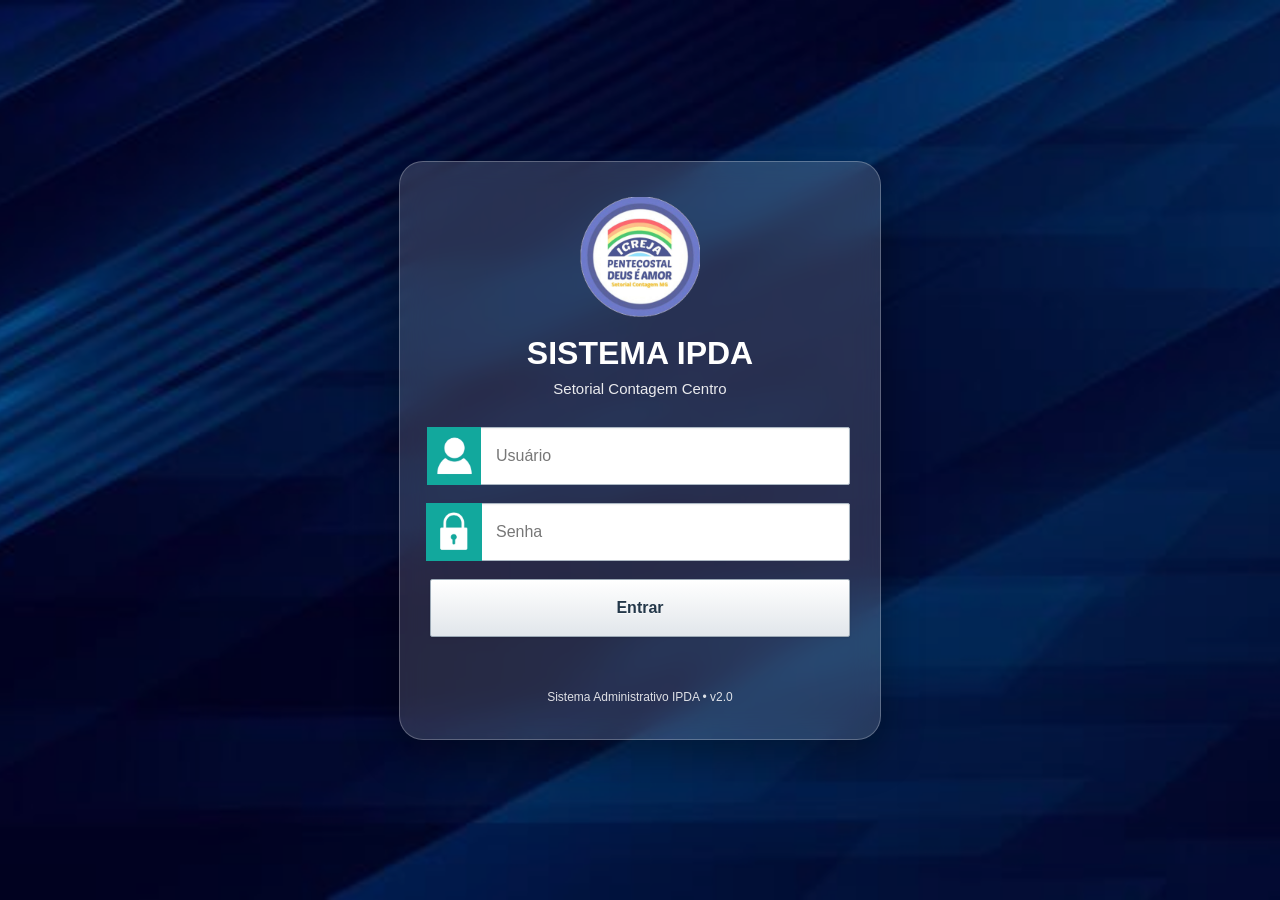
==== index.html @ 4da446d7 "Add files via upload" ====
<!DOCTYPE html>
<html lang="pt-br">
<head>
<meta charset="UTF-8">
<meta name="robots" content="noindex, nofollow, noarchive, nosnippet">
<title>Setorial Contagem Centro - Sistema IPDA</title>
<meta name="description"
content="Sistema administrativo da IPDA Setorial Contagem Centro para gerenciamento de membros, igrejas, eventos e departamentos.">

<link rel="icon" type="image/png" href="favicon.png">
</head>

<style>

/* DARK MODE */

body.dark{
    background:#121212;
    color:#f1f1f1;
}

body.dark .topo,
body.dark .formulario,
body.dark table,
body.dark .painel-aniversariantes,
body.dark .login-container{
    background:#1e1e1e;
    color:#f1f1f1;
    box-shadow:0 2px 10px rgba(0,0,0,0.4);
}

body.dark input,
body.dark select{
    background:#2a2a2a;
    color:#fff;
    border:1px solid #444;
}

body.dark td{
    border-color:#333;
}

body.dark label{
    color:#ccc;
}

body.dark .topo h2,
body.dark .nome-clicavel,
body.dark #saudacao{
    color:#90caf9;
}

body.dark .menu{
    background:#0b1f36;
}

body.dark #alerta-aniversario{
    background:#1e1e1e;
    color:white;
}

body.dark .menu a:hover{
    background:#16385f;
}

body.dark th{
    background:#1565c0;
}

body.dark #ajuda-box{
    background:#1e1e1e;
    color:white;
}

body.dark .painel-aniversariantes{
    background:#1e1e1e;
}

body.dark #loading{
    background:rgba(0,0,0,0.8);
}

.painel-aniversariantes{
    background:white;
    padding:20px;
    border-radius:10px;
    margin:20px;
}

@keyframes girar{
from{transform:rotate(0deg);}
to{transform:rotate(360deg);}
}

.spinner-bars{
    position:relative;
    width:70px;
    height:70px;
}

.spinner-bars span{
    position:absolute;
    width:5px;
    height:20px;
    background:#0d47a1;
    border-radius:10px;
    top:25px;
    left:32px;
    transform-origin:center -22px;
    animation:fadeBars 1.2s linear infinite;
}

/* 12 barras */
.spinner-bars span:nth-child(1){transform:rotate(0deg);animation-delay:0s;}
.spinner-bars span:nth-child(2){transform:rotate(30deg);animation-delay:0.1s;}
.spinner-bars span:nth-child(3){transform:rotate(60deg);animation-delay:0.2s;}
.spinner-bars span:nth-child(4){transform:rotate(90deg);animation-delay:0.3s;}
.spinner-bars span:nth-child(5){transform:rotate(120deg);animation-delay:0.4s;}
.spinner-bars span:nth-child(6){transform:rotate(150deg);animation-delay:0.5s;}
.spinner-bars span:nth-child(7){transform:rotate(180deg);animation-delay:0.6s;}
.spinner-bars span:nth-child(8){transform:rotate(210deg);animation-delay:0.7s;}
.spinner-bars span:nth-child(9){transform:rotate(240deg);animation-delay:0.8s;}
.spinner-bars span:nth-child(10){transform:rotate(270deg);animation-delay:0.9s;}
.spinner-bars span:nth-child(11){transform:rotate(300deg);animation-delay:1s;}
.spinner-bars span:nth-child(12){transform:rotate(330deg);animation-delay:1.1s;}

@keyframes fadeBars{
    0%{opacity:1;}
    100%{opacity:0.12;}
}

/* RESET E BODY */
body{
    margin:0;
    font-family:'Segoe UI', Arial, sans-serif;
    background:#f4f7fb;
    color:#334155;
}

/* LOGIN PERSONALIZADO */

#login{
    display:flex;
    justify-content:center;
    align-items:center;
    min-height:100vh;
    background:url('fundo-login.jpg') center center/cover no-repeat;
    position:relative;
    overflow:hidden;
}

#login::before{
    content:"";
    position:absolute;
    inset:0;
    background:rgba(0,0,0,.35);
}

.login-container{
    position:relative;
    z-index:2;

    width:90%;
    max-width:420px;

    padding:35px 30px;

    background:rgba(255,255,255,.15);

    backdrop-filter:blur(14px);
    -webkit-backdrop-filter:blur(14px);

    border:1px solid rgba(255,255,255,.25);

    border-radius:24px;

    box-shadow:
    0 15px 40px rgba(0,0,0,.35);

    text-align:center;
}

.logo-login{
    width:120px;
    height:120px;
    object-fit:contain;
    margin-bottom:15px;
}

.login-container h2{
    margin:0;
    color:white;
    font-size:32px;
    font-weight:700;
}

.login-subtitulo{
    margin-top:8px;
    margin-bottom:30px;
    color:rgba(255,255,255,.9);
    font-size:15px;
}

.input-login{
    position:relative;
    margin-bottom:18px;
}

.input-login img{
    position:absolute;
    left:-5px;
    top:50%;
    transform:translateY(-50%);

    width:58px;
    height:58px;

    object-fit:contain;
    z-index:2;
}

.input-login input{
    width:100%;
    height:58px;

    padding-left:65px;
    padding-right:15px;

    border:none;
    border-radius:12px;

    background:white;

    font-size:16px;
    color:#333;

    box-sizing:border-box;

    transition:.3s;
}

.input-login input:focus{
    outline:none;

    box-shadow:
    0 0 0 3px rgba(13,71,161,.2);
}

.input-login input::placeholder{
    color:#777;
}

.login-container button{
    width:100%;
    height:58px;

    border:none;
    border-radius:12px;

    background:#0d47a1;
    color:white;

    font-size:16px;
    font-weight:bold;

    cursor:pointer;

    transition:.3s;
}

.login-container button:hover{
    background:#1565c0;
}

.login-container button:active{
    transform:scale(.98);
}

#erro{
    margin-top:15px;
    color:#ffb3b3;
    font-weight:bold;
    min-height:20px;
}

.login-versao{
    margin-top:18px;
    color:rgba(255,255,255,.85);
    font-size:12px;
}

/* RESPONSIVO */

@media(max-width:480px){

    .login-container{
        width:88%;
        padding:30px 22px;
    }

    .logo-login{
        width:110px;
        height:110px;
    }

    .login-container h2{
        font-size:28px;
    }

    .input-login img{
        width:50px;
        height:50px;
    }
}

/* MENU LATERAL */
#sistema{ display:none; }
.menu{
    width:230px;
    height:100vh;
    background:linear-gradient(180deg,#1e5f9f,#2f78b7);
    color:white;
    position:fixed;
    overflow-y:auto;
    z-index:1000;
    box-shadow:4px 0 15px rgba(0,0,0,.15);
}
.icone-menu{
    width:40px;
    height:40px;
    object-fit:contain;
    flex-shrink:0;
}
.menu h2{
    text-align:center;
    padding:25px 20px;
    font-size:18px;
    border-bottom:1px solid rgba(255,255,255,.2);
    letter-spacing:1px;
}
.menu a{
    display:flex;
    align-items:center;
    gap:12px;
    padding:14px 18px;
    color:white;
    text-decoration:none;
    cursor:pointer;
    transition:.25s;
    margin:5px 8px;
    border-radius:10px;
}
.menu a:hover{
    background:rgba(255,255,255,.15);
    padding-left:25px;
}
.btn-sair-menu { background: #c62828 !important; margin-top: 20px; font-weight: bold; border-top: 1px solid #ff5252; text-align: center; }

/* TOPO */
.topo{
    margin-left:230px;
    margin-top:8px;
    margin-right:8px;
    background:white;
    padding:8px 12px;
    display:flex;
    align-items:center;
    gap:15px;
    border-radius:15px;
    box-shadow:0 4px 15px rgba(0,0,0,.08);
}
.topo img.logo-igreja { height: 46px; width: auto; }
.topo h2 { font-size: 16px; color: #0d47a1; }

/* CONTEÚDO */
.conteudo{
    margin-left:230px;
    padding:20px;
}
.formulario{
    background:white;
    padding:25px;
    border-radius:15px;
    box-shadow:0 4px 15px rgba(0,0,0,.08);
    display:none;
    margin-bottom:20px;
}
.grid-form { display: grid; grid-template-columns: 1fr 1fr; gap: 10px; }
.campo-grupo { display: flex; flex-direction: column; }
input, select{
    padding:11px;
    border:1px solid #d7dce5;
    border-radius:8px;
    width:100%;
    box-sizing:border-box;
    transition:.2s;
}
input:focus,
select:focus{
    outline:none;
    border-color:#1565c0;
    box-shadow:0 0 0 3px rgba(21,101,192,.15);
}
label { font-size: 11px; font-weight: bold; color: #555; margin-bottom: 2px; margin-top: 5px; text-transform: uppercase; }

/* STATUS */
.status-ativo { background: #d4edda; color: #155724; padding: 5px 10px; border-radius: 15px; font-weight: bold; font-size: 12px; border: 1px solid #c3e6cb; }
.status-desativo { background: #f8d7da; color: #721c24; padding: 5px 10px; border-radius: 15px; font-weight: bold; font-size: 12px; border: 1px solid #f5c6cb; }

/* TABELAS */
table{
    width:100%;
    background:white;
    border-collapse:collapse;
    margin-top:10px;
    border-radius:15px;
    overflow:hidden;
    box-shadow:0 4px 15px rgba(0,0,0,.08);
}
th{ background: #2d6f9f; color: white; padding: 12px; }
td{ border:1px solid #e7edf4; padding:10px; text-align:center; }
tbody tr:hover{
    background:#f5f9ff;
}

#tabela-membros tr{
    transition:transform .18s ease, box-shadow .18s ease, background .18s ease;
}
#tabela-membros tr:nth-child(odd){
    background:#ffffff;
    box-shadow:0 3px 12px rgba(30,70,105,.16);
}
#tabela-membros tr:nth-child(even){
    background:#fbfdff;
    box-shadow:0 3px 12px rgba(30,70,105,.07);
}
#tabela-membros tr:hover{
    transform:translateY(-1px);
    box-shadow:0 5px 16px rgba(30,70,105,.18);
}
#tabela-membros td:first-child{
    border-radius:10px 0 0 10px;
}
#tabela-membros td:last-child{
    border-radius:0 10px 10px 0;
}
#tabela-membros td{
    border-top:1px solid #e8eef5;
    border-bottom:1px solid #e8eef5;
}

.nome-clicavel { color: #0d47a1; font-weight: bold; cursor: pointer; }
.foto-tabela{ width:45px; height:45px; object-fit:cover; border-radius:50%; background: #eee; }
.btn-add{
    background:#1565c0;
    color:white;
    border:none;
    padding:10px 18px;
    cursor:pointer;
    border-radius:10px;
    margin-bottom:15px;
    transition:.2s;
}
.btn-salvar{
    background:#2e7d32;
    color:white;
    border:none;
    padding:12px 20px;
    cursor:pointer;
    border-radius:10px;
    font-weight:bold;
    width:100%;
    margin-top:10px;
    transition:.2s;
}
.btn-excluir{
    background:#f1f5f9;
    color:#334155;
    border:1px solid #cbd5e1;
    padding:8px 13px;
    border-radius:8px;
    cursor:pointer;
    font-size:11px;
    font-weight:700;
    transition:.2s;
}
.btn-excluir:hover{
    background:#fff1f2;
    border-color:#f3a3ad;
    color:#b4232c;
}
#m-foto{
    padding:7px;
    background:#f8fafc;
    border:1px solid #cbd5e1;
    border-radius:8px;
    color:#475569;
    cursor:pointer;
}
#m-foto::file-selector-button{
    background:#f1f5f9;
    color:#334155;
    border:1px solid #cbd5e1;
    border-radius:7px;
    padding:7px 12px;
    margin-right:10px;
    cursor:pointer;
    font-weight:600;
}
#m-foto::file-selector-button:hover{
    background:#e2e8f0;
}
.btn-add:hover,
.btn-salvar:hover,
.btn-excluir:hover{
    transform:translateY(-2px);
}

/* INÍCIO / PAINEL */
#inicio-tela{
    display:none;
}
.inicio-cabecalho{
    display:flex;
    align-items:flex-end;
    justify-content:space-between;
    gap:15px;
    margin-bottom:18px;
}
.inicio-cabecalho h1{
    margin:0;
    color:#245f91;
    font-size:27px;
}
.inicio-cabecalho p{
    margin:5px 0 0;
    color:#64748b;
}
.dashboard-grid{
    display:grid;
    grid-template-columns:repeat(4,minmax(0,1fr));
    gap:14px;
    margin-bottom:18px;
}
.dashboard-card{
    background:#fff;
    border:1px solid #e6edf4;
    border-radius:14px;
    padding:18px;
    box-shadow:0 4px 14px rgba(30,70,105,.07);
}
.dashboard-card .rotulo{
    color:#64748b;
    font-size:12px;
    font-weight:700;
    text-transform:uppercase;
}
.dashboard-card .numero{
    display:block;
    margin-top:5px;
    font-size:28px;
    font-weight:800;
    color:#245f91;
}
.dashboard-card .detalhe{
    color:#94a3b8;
    font-size:12px;
}
.dashboard-duplo{
    display:grid;
    grid-template-columns:1.4fr .9fr;
    gap:18px;
}
.dashboard-box{
    background:#fff;
    border:1px solid #e6edf4;
    border-radius:14px;
    padding:20px;
    box-shadow:0 4px 14px rgba(30,70,105,.07);
}
.dashboard-box h3{
    margin:0 0 14px;
    color:#245f91;
}
.faixa-etaria{
    margin-bottom:12px;
}
.faixa-etaria-topo{
    display:flex;
    justify-content:space-between;
    font-size:13px;
    font-weight:700;
    margin-bottom:5px;
}
.barra{
    height:9px;
    background:#e8eef5;
    border-radius:20px;
    overflow:hidden;
}
.barra span{
    display:block;
    height:100%;
    background:#5f95bd;
    border-radius:20px;
}
.inicio-aniversario{
    margin-top:12px;
    padding:13px;
    border-radius:11px;
    background:#f4f8fc;
    border-left:4px solid #5f95bd;
}
.inicio-aniversario strong{
    color:#245f91;
}
#alerta-aniversario{
    top:88px !important;
    right:24px !important;
    width:320px;
    max-width:calc(100vw - 48px);
    border-left-color:#5f95bd !important;
    box-shadow:0 10px 30px rgba(30,70,105,.20) !important;
}
@media(max-width:1000px){
    .dashboard-grid{grid-template-columns:repeat(2,minmax(0,1fr));}
    .dashboard-duplo{grid-template-columns:1fr;}
}
@media(max-width:650px){
    .dashboard-grid{grid-template-columns:1fr;}
}


/* Caixa clássica de texto somente para o contador de membros do cabeçalho */
.contador-membros-header{
    display:inline-block;
    min-width:34px;
    margin-left:4px;
    padding:2px 7px;
    box-sizing:border-box;
    text-align:center;
    vertical-align:middle;
    font:12px Tahoma, "Segoe UI", Arial, sans-serif;
    font-weight:normal;
    color:#222;
    background:#fff;
    border:2px inset #b8b8b8;
    border-radius:0;
    box-shadow:inset 1px 1px 2px rgba(0,0,0,.08);
}
body.dark .contador-membros-header{
    color:#f2f2f2;
    background:#252525;
    border-color:#777;
}

/* Aparência clássica inspirada nas janelas do Windows 7 */
button, .btn-add, .btn-salvar, .btn-excluir, select, input, textarea {
    font-family:"Segoe UI", Tahoma, Arial, sans-serif;
}
button, .btn-add, .btn-salvar, .btn-excluir {
    border:1px solid #9aa8b5 !important;
    border-radius:3px !important;
    background:linear-gradient(#ffffff 0%,#f1f3f5 48%,#e1e6eb 100%) !important;
    color:#24384a !important;
    box-shadow:inset 0 1px 0 rgba(255,255,255,.9), 0 1px 2px rgba(0,0,0,.12);
    text-shadow:0 1px rgba(255,255,255,.7);
    transition:background .15s,border-color .15s,box-shadow .15s;
    transform:none !important;
}
button:hover, .btn-add:hover, .btn-salvar:hover, .btn-excluir:hover {
    background:linear-gradient(#fff,#dceaf7) !important;
    border-color:#5b9dd9 !important;
    box-shadow:inset 0 1px 0 #fff,0 0 3px rgba(70,140,205,.35);
}
button:active, .btn-add:active, .btn-salvar:active, .btn-excluir:active {
    background:linear-gradient(#d6e6f5,#f4f8fc) !important;
    box-shadow:inset 0 1px 2px rgba(0,0,0,.18);
}
input, select, textarea {
    border:1px solid #aab6c2 !important;
    border-radius:2px !important;
    box-shadow:inset 0 1px 2px rgba(0,0,0,.06);
}
input:focus, select:focus, textarea:focus {
    border-color:#3988c8 !important;
    outline:1px solid rgba(57,136,200,.2);
    box-shadow:0 0 3px rgba(57,136,200,.35);
}
.formulario, .dashboard-card, .dashboard-box, .painel-aniversariantes, .topo {
    border:1px solid #c7d0d9;
    border-radius:4px !important;
}
table { border-radius:3px !important; border:1px solid #c5cdd5; }
th { background:linear-gradient(#4388b9,#2d6f9f) !important; }
#tabela-membros tr:nth-child(odd) { background:#e5e8eb !important; box-shadow:none !important; }
#tabela-membros tr:nth-child(even) { background:#f7f8f9 !important; box-shadow:none !important; }
#tabela-membros tr:hover { background:#d7e7f5 !important; box-shadow:none !important; transform:none !important; }
#tabela-membros td { border-color:#cbd2d9 !important; }
body.dark button, body.dark .btn-add, body.dark .btn-salvar, body.dark .btn-excluir {
    background:linear-gradient(#424b54,#303840) !important;
    color:#f1f1f1 !important; border-color:#66717c !important; text-shadow:none;
}
body.dark #tabela-membros tr:nth-child(odd) { background:#30363c !important; }
body.dark #tabela-membros tr:nth-child(even) { background:#242a30 !important; }
@media(max-width:700px){
    #membros-tela > div:first-child { flex-wrap:wrap; }
    #busca-membro { max-width:100%; }
    table { display:block; overflow-x:auto; white-space:nowrap; }
}


/* Formulários: ações divididas igualmente e visual clássico */
.acoes-formulario{display:flex;gap:8px;width:100%;margin-top:10px}
.acoes-formulario .btn-salvar,.acoes-formulario .btn-cancelar-form{width:50%;flex:1;margin-top:0;min-height:42px;border-radius:4px}
.btn-cancelar-form{background:linear-gradient(#fafafa,#e5e8eb);color:#29323b;border:1px solid #aeb8c2;padding:10px 18px;font-weight:600;cursor:pointer;box-shadow:inset 0 1px #fff}
.btn-cancelar-form:hover{background:linear-gradient(#f0f4f7,#dce2e8)}
.whatsapp-aniversariante{color:#167345;font-weight:600;text-decoration:none;white-space:nowrap}
.whatsapp-aniversariante:hover{text-decoration:underline;color:#0c5732}
.ajuda-modal{display:none;position:fixed;top:50%;left:50%;transform:translate(-50%,-50%);width:min(92vw,650px);max-height:86vh;overflow:auto;background:#f7f9fb;color:#263544;border:1px solid #aab8c5;border-radius:8px;box-shadow:0 18px 55px rgba(0,0,0,.35);z-index:3000;padding:0}
.ajuda-cabecalho{display:flex;align-items:center;gap:13px;padding:18px 20px;background:linear-gradient(#4388b9,#2d6f9f);color:white;position:sticky;top:0}
.ajuda-icone{width:42px;height:42px;flex:0 0 42px;border-radius:50%;display:grid;place-items:center;font-size:26px;font-weight:bold;background:rgba(255,255,255,.18);border:1px solid rgba(255,255,255,.65)}
.ajuda-cabecalho h3{margin:0;font-size:20px;color:white}.ajuda-cabecalho p{margin:4px 0 0;font-size:12px;color:#edf6fc}
.ajuda-fechar-topo{margin-left:auto;background:transparent;border:1px solid rgba(255,255,255,.5);color:white;font-size:24px;line-height:1;width:32px;height:32px;border-radius:4px;cursor:pointer}
.ajuda-conteudo{padding:16px 20px;display:grid;grid-template-columns:1fr 1fr;gap:12px}
.ajuda-item{background:white;border:1px solid #d4dde5;border-radius:5px;padding:12px}
.ajuda-item h4{margin:0 0 7px;color:#245f91;font-size:14px}.ajuda-item p{margin:0;font-size:13px;line-height:1.5}
.ajuda-dica{grid-column:1/-1;background:#eaf2f8;border-left:4px solid #4388b9;padding:11px 13px;font-size:13px;line-height:1.5}
.ajuda-rodape{display:flex;align-items:center;justify-content:space-between;gap:12px;padding:12px 20px;border-top:1px solid #d4dde5;background:#eef2f5;font-size:11px;color:#5d6a76}
.ajuda-rodape button{background:linear-gradient(#4388b9,#2d6f9f);border:1px solid #245f91;border-radius:4px;color:white;padding:8px 18px;cursor:pointer}
body.dark .ajuda-modal{background:#222b33;color:#edf2f6;border-color:#526170}body.dark .ajuda-item{background:#2d3740;border-color:#526170}body.dark .ajuda-item h4{color:#9dcdf0}body.dark .ajuda-dica,body.dark .ajuda-rodape{background:#26323c;border-color:#526170;color:#d7e1e9}
@media(max-width:600px){.ajuda-conteudo{grid-template-columns:1fr;padding:12px}.ajuda-dica{grid-column:auto}.ajuda-rodape{align-items:flex-start;flex-direction:column}.acoes-formulario{gap:6px}}

/* Acessibilidade: aparência clássica do Windows */
:root{--acento:#0d47a1;--acento-claro:#dbeafe;--fonte-base:14px}
body{font-family:Tahoma,"Segoe UI",Arial,sans-serif;font-size:var(--fonte-base);background:var(--fundo-pagina,#f0f0f0);color:#202020}
button,input,select,textarea{font-family:inherit;font-size:inherit}button,input,select,textarea,.topo,.formulario,table,.painel-aniversariantes{border-radius:2px!important}
body.paleta-azul{--acento:#0d47a1;--acento-claro:#dbeafe;--fundo-pagina:#edf4fb}body.paleta-cinza{--acento:#4b5563;--acento-claro:#e5e7eb;--fundo-pagina:#f0f1f2}body.paleta-verde{--acento:#176b3a;--acento-claro:#d8f0df;--fundo-pagina:#eff7f0}body.paleta-vinho{--acento:#7f1d3f;--acento-claro:#f5dce5;--fundo-pagina:#fbf0f3}
body:not(.dark) th{background:var(--acento)}body:not(.dark) .menu{background:linear-gradient(180deg,var(--acento),color-mix(in srgb,var(--acento) 78%,white))}
body.dark{background:#202020;color:#eee;--fundo-pagina:#202020}body.dark .menu{background:linear-gradient(180deg,#171717,#303030)}body.dark .topo,body.dark .formulario,body.dark table,body.dark .painel-aniversariantes{background:#303030;color:#eee;border:1px solid #555}body.dark input,body.dark select,body.dark textarea{background:#252525;color:#fff;border-color:#666}body.dark th{background:#444}body.dark td{color:#eee}body.dark .topo h2,body.dark #saudacao{color:#b8d8ff}
body.alto-contraste{filter:contrast(1.18)}
#painel-acessibilidade{display:none;position:fixed;top:85px;right:18px;width:360px;max-width:calc(100vw - 40px);max-height:80vh;overflow:auto;z-index:7000;background:#efefef;color:#222;border:2px outset #999;box-shadow:4px 5px 16px #0005;padding:14px;font-family:Tahoma,Arial,sans-serif;font-size:13px}
#painel-acessibilidade h3,#historico-modal h3{margin:0 0 12px;padding:8px;background:#0d47a1;color:white;font-size:15px}#painel-acessibilidade label{display:block;margin:10px 0 4px;color:#222;font-size:12px;text-transform:none}#painel-acessibilidade select,#painel-acessibilidade input[type=range]{width:100%;box-sizing:border-box}#painel-acessibilidade button{padding:7px 10px;border:1px outset #aaa;background:linear-gradient(#fff,#ddd);color:#222;cursor:pointer}#painel-acessibilidade .linha-opcoes{display:flex;gap:7px;flex-wrap:wrap;margin-top:10px}#painel-acessibilidade .fechar-painel{float:right;background:#c62828;color:#fff;border:1px solid #8e1717}
#historico-modal{display:none;position:fixed;inset:5% 8%;z-index:7100;background:#f5f5f5;color:#222;border:2px outset #999;box-shadow:0 10px 35px #0007;padding:14px;overflow:auto}#historico-lista{font-size:12px;line-height:1.6}#historico-lista .historico-linha{border-bottom:1px solid #ccc;padding:5px}.paginacao-tabela{display:flex;align-items:center;gap:8px;margin:8px 0;font-size:12px}.paginacao-tabela button{padding:5px 10px;border:1px solid #888;background:linear-gradient(#fff,#ddd);cursor:pointer}.paginacao-tabela button:disabled{opacity:.45;cursor:default}body.dark #painel-acessibilidade,body.dark #historico-modal,body.dark #backup-modal{background:#292929;color:#eee;border-color:#777}body.dark #backup-modal div[style*="background: rgb(255, 255, 255)"]{background:#333!important;color:#eee}body.dark #backup-modal div[style*="color: rgb(85, 85, 85)"]{color:#ddd!important}body.dark #painel-acessibilidade label{color:#eee}body.dark #painel-acessibilidade button{background:#444;color:#fff;border-color:#777}

</style>
<script src="https://www.gstatic.com/firebasejs/9.17.1/firebase-app-compat.js"></script>
<script src="https://www.gstatic.com/firebasejs/9.17.1/firebase-auth-compat.js"></script>



<script src="https://www.gstatic.com/firebasejs/9.17.1/firebase-database-compat.js"></script>

<script src="https://cdnjs.cloudflare.com/ajax/libs/jspdf/2.5.1/jspdf.umd.min.js"></script>

</head>
<body>
<div id="login">

    <div class="login-container">

        <img
            src="logo-login.png"
            class="logo-login"
        >

        <h2>SISTEMA IPDA</h2>

        <div class="login-subtitulo">
            Setorial Contagem Centro
        </div>

        <div class="input-login">
            <img src="usuario.png">

            <input
                type="email"
                id="usuario"
                placeholder="Usuário">
        </div>

        <div class="input-login">
            <img src="senha.png">

            <input
                type="password"
                id="senha"
                placeholder="Senha"
                onkeypress="if(event.key==='Enter') logar();">
        </div>

        <button onclick="logar()">
            Entrar
        </button>

        <div id="erro"></div>

        <div class="login-versao">
            Sistema Administrativo IPDA • v2.0
        </div>

    </div>

</div>
<div id="sistema">

<div id="alerta-aniversario" style="
display:none;
position:fixed;
top:20px;
right:20px;
width:320px;
background:white;
border-left:5px solid #1565c0;
padding:15px;
border-radius:10px;
box-shadow:0 5px 20px rgba(0,0,0,.2);
z-index:5000;
">

<button onclick="fecharAlertaAniversario()" style="
position:absolute;
top:8px;
right:8px;
border:none;
background:none;
font-size:18px;
cursor:pointer;
font-weight:bold;
">
×
</button>

<div id="texto-aniversario"></div>

</div>

  <div class="menu">
    <h2>SISTEMA IPDA</h2>
    <a onclick="mostrarTela('inicio')">
    <span style="font-size:30px;width:40px;text-align:center;line-height:40px;">⌂</span>
    Início
</a>
    <a onclick="mostrarTela('membros')">
    <img src="icone-membros.png" class="icone-menu">
    Membros
</a>
    <a onclick="mostrarTela('listaChamada')">
    <img src="icone-lista.png" class="icone-menu">
    Lista de Chamada
</a>
    <a onclick="mostrarTela('igrejas')">
    <img src="icone-igreja.png" class="icone-menu">
    Igrejas
</a>
    <a onclick="mostrarTela('professores')">
    <img src="icone-professor.png" class="icone-menu">
    Professores / Pastores
</a>
    <a onclick="mostrarTela('departamentos')">
    <img src="icone-departamento.png" class="icone-menu">
    Departamentos
</a>
    <a onclick="mostrarTela('eventos')">
    <img src="icone-evento.png" class="icone-menu">
    Eventos
</a>
<a onclick="mostrarTela('aovivo')">
    <img src="iconeaovivo.png" class="icone-menu">
    Ao Vivo
</a>
<a onclick="mostrarTela('pedidosOracao')">
    <img src="iconepedido.png" class="icone-menu">
    Pedidos de Oração
</a>
<a onclick="mostrarTela('aniversariantes')">
    <img src="icone-aniversario.png" class="icone-menu">
    Aniversariantes
</a>
<a onclick="mostrarTela('alterarLogin')">
    <img src="icone-senha.png" class="icone-menu">
    Alterar Senha
</a>
    <a onclick="sair()" class="btn-sair-menu">
    <img src="icone-sair.png" class="icone-menu">
    SAIR
</a>
  </div>

  <div class="topo">
<img id="logo-igreja" src="" class="logo-igreja" onclick="clicarLogo()" style="cursor:default;">
<input type="file" id="logo-input" accept="image/*" onchange="trocarLogo(event)" style="display:none;">
    <div>
  <h2 id="titulo-setorial" style="margin:0;">Setorial Contagem Centro</h2>
  <span style="font-size:12px; color:#555;">Tovs 11789</span>
</div>
  <div style="margin-left:auto; display:flex; flex-direction:column; align-items:flex-end;">
  
  <span id="saudacao" style="font-weight:bold; color: #0d47a1;"></span>

  <span onclick="abrirAjuda()" style="
    cursor:pointer;
    color:black;
    font-size:12px;
    margin-top:3px;
  ">
    ? Ajuda
  </span>

  <button type="button" onclick="abrirAcessibilidade()" style="padding:6px 12px;margin-top:5px;border:1px solid #888;background:linear-gradient(#fff,#ddd);color:#222;cursor:pointer">⚙ Acessibilidade</button>
  <button type="button" onclick="abrirNotificacoes()" style="padding:6px 12px;margin-top:5px;border:1px solid #888;background:linear-gradient(#fff,#ddd);color:#222;cursor:pointer">🔔 Notificações</button>

</div>

<div id="ajuda-box" class="ajuda-modal" role="dialog" aria-modal="true" aria-labelledby="ajuda-titulo">
  <div class="ajuda-cabecalho">
    <div class="ajuda-icone">?</div>
    <div><h3 id="ajuda-titulo">Central de Ajuda</h3><p>Guia rápido do Sistema Administrativo IPDA</p></div>
    <button type="button" class="ajuda-fechar-topo" onclick="fecharAjuda()" aria-label="Fechar ajuda">×</button>
  </div>
  <div class="ajuda-conteudo">
    <section class="ajuda-item"><h4>👥 Membros</h4><p>Use <b>Adicionar Membro</b> para cadastrar. Selecione o nome na tabela para editar os dados. Confira o status e o telefone antes de salvar.</p></section>
    <section class="ajuda-item"><h4>⛪ Igrejas</h4><p>Cadastre nome, pastor, contatos e informações da igreja. A pesquisa ajuda a localizar registros; use <b>Gerar PDF</b> para exportar a relação.</p></section>
    <section class="ajuda-item"><h4>🎂 Aniversariantes</h4><p>A lista é atualizada conforme o mês atual. Quando há telefone cadastrado, clique nele para abrir uma conversa no WhatsApp.</p></section>
    <section class="ajuda-item"><h4>📋 Pedidos de oração e listas</h4><p>Consulte os registros nas respectivas áreas. Confirme antes de excluir e verifique as informações antes de gerar relatórios.</p></section>
    <section class="ajuda-item"><h4>🗂️ Outras áreas</h4><p>Professores/Pastores, departamentos e eventos permitem organizar responsáveis, equipes e datas importantes.</p></section>
    <div class="ajuda-dica"><b>Dica de segurança</b><br>Confira os dados antes de salvar. Use <b>Cancelar</b> para fechar um formulário sem continuar o cadastro.</div>
  </div>
  <div class="ajuda-rodape"><span>Sistema Administrativo IPDA • Setorial Contagem Centro</span><button type="button" onclick="fecharAjuda()">Entendi</button></div>
</div>

</div>

  <section id="painel-acessibilidade" role="dialog" aria-modal="true" aria-label="Acessibilidade e aparência">
    <button type="button" class="fechar-painel" onclick="fecharAcessibilidade()">Fechar ✕</button><h3>Acessibilidade e aparência</h3>
    <label for="pref-tema">Tema</label><select id="pref-tema" onchange="definirTema(this.value)"><option value="claro">Claro</option><option value="escuro">Escuro</option></select>
    <label for="pref-fonte">Tamanho da fonte: <span id="pref-fonte-valor">14</span> px</label><input id="pref-fonte" type="range" min="12" max="22" value="14" oninput="definirFonte(this.value)">
    <label for="pref-paleta">Cor/estilo clássico</label><select id="pref-paleta" onchange="definirPaleta(this.value)"><option value="azul">Azul clássico</option><option value="cinza">Cinza</option><option value="verde">Verde</option><option value="vinho">Vinho</option></select>
    <label for="pref-contraste"><input id="pref-contraste" type="checkbox" onchange="definirContraste(this.checked)" style="width:auto"> Alto contraste</label>
    <div class="linha-opcoes"><button type="button" onclick="exportarBackup()">Salvar backup</button><button type="button" onclick="abrirRestauracaoBackup()">Restaurar backup</button><button type="button" onclick="abrirHistorico()">Histórico</button><button type="button" onclick="restaurarPreferencias()">Padrão</button></div>
    <p style="font-size:11px;line-height:1.4">Os backups ficam salvos no sistema com data e horário. A restauração substitui os dados atuais; uma cópia do estado atual será guardada automaticamente antes de restaurar.</p>
  </section>
  <section id="notificacoes-modal" role="dialog" aria-modal="true" aria-label="Central de notificações" style="display:none;position:fixed;top:10%;right:5%;width:420px;max-width:90vw;max-height:75vh;overflow:auto;z-index:7050;background:#f5f5f5;color:#222;border:2px outset #999;box-shadow:0 10px 35px #0007;padding:14px"><button type="button" onclick="fecharNotificacoes()" style="float:right">Fechar ✕</button><h3 style="background:#0d47a1;color:white;padding:8px">Central de notificações</h3><div id="notificacoes-conteudo">Carregando...</div></section>
  <section id="backup-modal" role="dialog" aria-modal="true" aria-label="Restaurar backup" style="display:none;position:fixed;inset:8% 12%;z-index:7200;background:#efefef;color:#222;border:2px outset #999;box-shadow:0 10px 35px #0007;padding:14px;overflow:auto;font-family:Tahoma,Arial,sans-serif">
    <button type="button" onclick="fecharRestauracaoBackup()" style="float:right">Fechar ✕</button>
    <h3 style="margin:0 0 8px;padding:8px;background:#4b5563;color:white">Escolha um backup para restaurar</h3>
    <p style="font-size:12px">Os backups aparecem com data e horário. A opção “Estado atual” preserva os dados que estavam no sistema quando esta janela foi aberta.</p>
    <div id="backup-lista">Carregando backups...</div>
  </section>
  <section id="historico-modal" role="dialog" aria-modal="true" aria-label="Histórico de alterações"><button type="button" onclick="fecharHistorico()" style="float:right">Fechar ✕</button><h3>Histórico de alterações recentes</h3><div id="historico-lista">Carregando...</div></section>
  <div class="conteudo">
    <div id="inicio-tela" class="tela">
      <div class="inicio-cabecalho">
        <div>
          <h1>Início</h1>
          <p>Visão geral do cadastro da Setorial Contagem Centro.</p>
        </div>
        <button class="btn-add" onclick="mostrarTela('membros')" style="margin:0;">Ver membros</button>
      </div>

      <div class="dashboard-grid">
        <div class="dashboard-card">
          <span class="rotulo">Total de membros</span>
          <span class="numero" id="inicio-total-membros">0</span>
          <span class="detalhe">cadastros no sistema</span>
        </div>
        <div class="dashboard-card">
          <span class="rotulo">Membros ativos</span>
          <span class="numero" id="inicio-ativos">0</span>
          <span class="detalhe">status Ativo</span>
        </div>
        <div class="dashboard-card">
          <span class="rotulo">Membros desativos</span>
          <span class="numero" id="inicio-desativos">0</span>
          <span class="detalhe">status Desativo</span>
        </div>
        <div class="dashboard-card">
          <span class="rotulo">Aniversariantes</span>
          <span class="numero" id="inicio-aniversariantes">0</span>
          <span class="detalhe" id="inicio-mes-aniversario">neste mês</span>
        </div>
      </div>

      <div class="dashboard-grid" style="margin-top:12px">
        <div class="dashboard-card"><span class="rotulo">Igrejas cadastradas</span><span class="numero" id="inicio-igrejas">0</span><span class="detalhe">unidades cadastradas</span></div>
        <div class="dashboard-card"><span class="rotulo">Departamentos</span><span class="numero" id="inicio-departamentos">0</span><span class="detalhe">equipes cadastradas</span></div>
        <div class="dashboard-card"><span class="rotulo">Próximos eventos</span><span class="numero" id="inicio-eventos">0</span><span class="detalhe">eventos futuros</span></div>
        <div class="dashboard-card"><span class="rotulo">Última atualização</span><span class="numero" id="inicio-atualizacao" style="font-size:16px">Aguardando</span><span class="detalhe">dados sincronizados</span></div>
      </div>
      <div class="dashboard-duplo"><div class="dashboard-box"><h3>Próximos eventos</h3><div id="inicio-proximos-eventos">Nenhum evento futuro cadastrado.</div></div><div class="dashboard-box"><h3>Atalhos</h3><p><button class="btn-add" onclick="mostrarTela('membros')">Membros</button> <button class="btn-add" onclick="mostrarTela('igrejas')">Igrejas</button> <button class="btn-add" onclick="mostrarTela('eventos')">Eventos</button> <button class="btn-add" onclick="abrirNotificacoes()">Central de notificações</button></p></div></div>

      <div class="dashboard-duplo">
        <div class="dashboard-box">
          <h3>Faixa etária</h3>
          <div id="inicio-faixas"></div>
        </div>
        <div class="dashboard-box">
          <h3>Próximos aniversários</h3>
          <div id="inicio-proximos-aniversarios"></div>
        </div>
      </div>
    </div>

    <div id="membros-tela" class="tela">
      <div style="display:flex; align-items:center; gap:15px; margin-bottom:15px;">

  <button class="btn-add" onclick="abrirForm('membros')" style="margin-bottom:0;">
    Adicionar Membro
  </button>

  <button type="button" class="btn-add" onclick="gerarPDFMembros()" style="margin-bottom:0;">
    Gerar PDF
  </button>

  <div style="position:relative; display:flex; align-items:center;">
    <input
      type="text"
      id="busca-membro"
      placeholder="Pesquisar membro..."
      onkeyup="filtrarMembros()"
      style="width:250px; padding-left:30px;"
    >
    <span style="position:absolute; left:10px; color:#888;">🔍</span>
  </div>

</div>
      <form class="formulario" id="formulario-membros">
        <h3>Cadastro de Membro</h3>
        <div class="grid-form">
            <div class="campo-grupo"><label>Nome</label><input id="m-nome"></div>
            <div class="campo-grupo"><label>Rua/Avenida</label><input id="m-rua"></div>
            <div class="campo-grupo"><label>Nº Casa</label><input id="m-numero"></div>
            <div class="campo-grupo"><label>Bairro</label><input id="m-bairro"></div>
            <div class="campo-grupo"><label>Cidade</label><input id="m-cidade"></div>
            <div class="campo-grupo"><label>UF</label><input id="m-uf"></div>
            <div class="campo-grupo"><label>Data Nascimento</label><input type="date" id="m-nasc"></div>
            <div class="campo-grupo"><label>Lugar Nasc.</label><input id="m-lugar"></div>
            <div class="campo-grupo"><label>Data Batismo</label><input type="date" id="m-batismo"></div>
            <div class="campo-grupo"><label>Estado Civil</label><input id="m-civil"></div>
            <div class="campo-grupo"><label>RG</label><input id="m-rg"></div>
            <div class="campo-grupo"><label>CPF</label><input id="m-cpf"></div>
            <div class="campo-grupo"><label>Mãe</label><input id="m-mae"></div>
            <div class="campo-grupo"><label>Pai</label><input id="m-pai"></div>
            <div class="campo-grupo"><label>Celular</label><input id="m-celular"></div>
            <div class="campo-grupo"><label>Status</label>
                <select id="m-status">
                    <option value="Ativo">Ativo</option>
                    <option value="Desativo">Desativo</option>
                </select>
            </div>
            <div class="campo-grupo"><label>Função Ministerial</label><input id="m-funcao"></div>
<div class="campo-grupo"><label>Foto</label><input type="file" id="m-foto"></div>
        </div>
        <div class="acoes-formulario">
          <button type="button" class="btn-salvar" onclick="salvar('membros')">Salvar Membro</button>
          <button type="button" class="btn-cancelar-form" onclick="fecharForm()">Cancelar</button>
        </div>
      </form>
      <table class="table-membros"><thead><tr><th>Foto</th><th>Nome</th><th>Função</th><th>Celular</th><th>Status</th><th>Ação</th></tr></thead><tbody id="tabela-membros"></tbody></table>
    </div>

<div id="listaChamada-tela" class="tela" style="display:none">

  <button
    class="btn-add"
    onclick="abrirForm('listaChamada')">

    Adicionar Lista de Chamada

  </button>
  <button type="button" class="btn-add" onclick="gerarRelatorioChamadas()">Gerar relatório de chamadas (PDF)</button>

  <form
    class="formulario"
    id="formulario-listaChamada">

    <h3>Nova Lista</h3>

    <div class="grid-form">

      <div class="campo-grupo">
        <label>Data</label>
        <input type="date" id="lc-data">
      </div>

      <div class="campo-grupo">
        <label>Evento</label>
        <input id="lc-evento">
      </div>

    </div>

    <button
  type="button"
  class="btn-salvar"
  onclick="salvarListaChamada()">

  Gerar Link

</button>

  </form>

  <table>

    <thead>
      <tr>
        <th>Data</th>
        <th>Evento</th>
        <th>Status</th>
        <th>Ação</th>
      </tr>
    </thead>

    <tbody id="tabela-listaChamada"></tbody>

  </table>

</div>

    <div id="igrejas-tela" class="tela" style="display:none">
        <div style="display:flex; align-items:center; gap:15px; margin-bottom:15px;">

  <button class="btn-add" onclick="abrirForm('igrejas')" style="margin-bottom:0;">
    Adicionar Igreja
  </button>
  <button class="btn-add" onclick="gerarPDFIgrejas()" style="margin-bottom:0;">
    Gerar PDF
  </button>

  <div style="position:relative; display:flex; align-items:center;">
    <input
      type="text"
      id="busca-igreja"
      placeholder="Pesquisar igreja..."
      onkeyup="filtrarIgrejas()"
      style="width:250px; padding-left:30px;"
    >
    <span style="position:absolute; left:10px; color:#888;">🔍</span>
  </div>

</div>
        <form class="formulario" id="formulario-igrejas">
          <div class="grid-form">
            <div class="campo-grupo"><label>Nome da IPDA</label><input id="i-nome"></div>
            <div class="campo-grupo"><label>Pastor</label><input id="i-pastor"></div>
            <div class="campo-grupo"><label>Telefone do Pastor</label><input id="i-tel-pastor"></div>
            <div class="campo-grupo"><label>CEP</label><input id="i-cep"></div>
            <div class="campo-grupo">
  <label>Bairro</label>
  <input id="i-bairro" readonly style="background:#e9ecef; color:#555; cursor:not-allowed;">
</div>

<div class="campo-grupo">
  <label>Endereço Completo</label>
  <input id="i-endereco" readonly style="background:#e9ecef; color:#555; cursor:not-allowed;">
</div>
<div class="campo-grupo"><label>Número</label><input id="i-numero"></div>
           <div class="campo-grupo"><label>Porte da Igreja</label><input id="i-porte"></div>
          <div class="campo-grupo"><label>Código da Igreja</label><input id="i-codigo"></div>
          <div class="campo-grupo"><label>Quantidade de Membros</label><input id="i-qtd-membros"></div>
          <div class="campo-grupo"><label>Quantidade de Jovens</label><input id="i-qtd-jovens"></div>
          <div class="campo-grupo"><label>Metragem da Igreja</label><input id="i-metragem"></div>

          <div class="campo-grupo"><label>Departamentos da Igreja</label><input id="i-departamentos"></div>

          <div class="campo-grupo"><label>Data que o Dirigente Assumiu</label><input type="date" id="i-dirigente-data"></div>

          <div class="campo-grupo"><label>Nome Completo da Financeira</label><input id="i-financeira-nome"></div>
          <div class="campo-grupo"><label>Telefone da Financeira</label><input id="i-financeira-tel"></div>
          <div class="campo-grupo"><label>Data que a Financeira Assumiu</label><input type="date" id="i-financeira-data"></div>
 
          <div class="campo-grupo"><label>Email do Pastor</label><input id="i-email-pastor"></div>
          <div class="campo-grupo"><label>Email da Financeira</label><input id="i-email-financeira"></div>

          <div class="campo-grupo"><label>Distância Casa x Igreja</label><input id="i-distancia"></div>
          </div>
          <div class="acoes-formulario">
            <button type="button" class="btn-salvar" onclick="salvar('igrejas')">Salvar Igreja</button>
            <button type="button" class="btn-cancelar-form" onclick="fecharForm()">Cancelar</button>
          </div>
        </form>
        <table><thead><tr><th>Nome</th><th>Pastor</th><th>Bairro</th><th>Ação</th></tr></thead><tbody id="tabela-igrejas"></tbody></table>
    </div>

    <div id="professores-tela" class="tela" style="display:none">
        <button class="btn-add" onclick="abrirForm('professores')">Adicionar Professor/Pastor</button>
        <form class="formulario" id="formulario-professores">
          <input placeholder="Nome" id="p-nome">
          <input placeholder="Função" id="p-funcao">
          <input placeholder="Telefone Responsável" id="p-tel">
          <button type="button" class="btn-salvar" onclick="salvar('professores')">Salvar</button>
        </form>
        <table><thead><tr><th>Nome</th><th>Função</th><th>Telefone</th><th>Ação</th></tr></thead><tbody id="tabela-professores"></tbody></table>
    </div>

    <div id="departamentos-tela" class="tela" style="display:none">
        <button class="btn-add" onclick="abrirForm('departamentos')">Adicionar Departamento</button>
        <form class="formulario" id="formulario-departamentos">
          <input placeholder="Nome" id="d-nome">
          <input placeholder="Responsável" id="d-lider">
          <input placeholder="Telefone Responsável" id="d-tel">
          <button type="button" class="btn-salvar" onclick="salvar('departamentos')">Salvar</button>
        </form>
        <table><thead><tr><th>Departamento</th><th>Líder</th><th>Telefone</th><th>Ação</th></tr></thead><tbody id="tabela-departamentos"></tbody></table>
    </div>

    <div id="eventos-tela" class="tela" style="display:none">
        <button class="btn-add" onclick="abrirForm('eventos')">Adicionar Evento</button>
        <form class="formulario" id="formulario-eventos">
<div class="campo-grupo">
    <label>Nome do Evento</label>
    <input id="e-nome">
</div>

<div class="campo-grupo">
    <label>Imagem</label>
    <input 
        placeholder="Cartaz"
        id="e-imagem">
</div>

<div class="campo-grupo">
    <label>Data</label>
    <input type="date" id="e-data">
</div>

<div class="campo-grupo">
    <label>Horário</label>
    <input type="time" id="e-hora">
</div>

    <button
        type="button"
        class="btn-salvar"
        onclick="salvar('eventos')">

        Salvar

    </button>

</form>
        <table><thead><tr><th>Evento</th><th>Data</th><th>Hora</th><th>Ação</th></tr></thead><tbody id="tabela-eventos"></tbody></table>
    </div>

<div id="aovivo-tela" class="tela" style="display:none">

    <button class="btn-add" onclick="abrirForm('aovivo')">
        Nova Transmissão
    </button>

    <form class="formulario" id="formulario-aovivo">

        <h3>Transmissão Ao Vivo</h3>

        <input
            placeholder="Título do culto"
            id="av-titulo">

        <input
            placeholder="Link do cartaz"
            id="av-cartaz">

        <input
            placeholder="Link da live do YouTube"
            id="av-youtube">

        <button
    type="button"
    class="btn-salvar"
    onclick="salvarAoVivo()">

    Salvar

</button>

    </form>

    <table>

        <thead>
            <tr>
                <th>Título</th>
                <th>Status</th>
                <th>Ação</th>
            </tr>
        </thead>

        <tbody id="tabela-aovivo"></tbody>

    </table>

</div>

<div id="pedidosOracao-tela"
     class="tela"
     style="display:none">

    <button
        class="btn-add"
        onclick="gerarPDFPedidos()">

        Gerar PDF

    </button>

    <table>

        <thead>

            <tr>
                <th>Nome</th>
                <th>Pedido</th>
                <th>Data</th>
                <th>Ação</th>
            </tr>

        </thead>

        <tbody id="tabela-pedidosOracao"></tbody>

    </table>

</div>

<div id="aniversariantes-tela" class="tela" style="display:none">
  <div class="painel-aniversariantes">
    <h3 id="titulo-aniversariantes">Aniversariantes do mês</h3>

    <table>
      <thead>
        <tr>
          <th>Nome</th>
          <th>Dia</th>
          <th>Telefone / WhatsApp</th>
        </tr>
      </thead>
      <tbody id="tabela-aniversariantes"></tbody>
    </table>
  </div>
</div>

    <div id="alterarLogin-tela" class="tela" style="display:none">
      <div class="formulario" style="display:block">
        <h3>Alterar Senha</h3>
        <input id="alt-usuario" placeholder="Confirmar Nome de Usuário">
        <input type="password" id="alt-senha-antiga" placeholder="Senha Atual">
        <input type="password" id="alt-senha-nova" placeholder="Nova Senha">
        <br><br>
        <button class="btn-salvar" onclick="aplicarSenha()">Validar e Alterar</button>
      </div>
    </div>
  </div>
</div>
<script>
// --- CONFIGURAÇÃO FIREBASE ---
const firebaseConfig = {
  apiKey: "AIzaSyC5Ylv9RyBfZ3BN5IgDWGqrldQR9yIbFRA",
  authDomain: "ipda-setorial-contagem.firebaseapp.com",
  databaseURL: "https://ipda-setorial-contagem-default-rtdb.firebaseio.com",
  projectId: "ipda-setorial-contagem",
  storageBucket: "ipda-setorial-contagem.appspot.com",
  messagingSenderId: "815344482867",
  appId: "1:815344482867:web:221f5624f89c1e25468146"
};

// Inicialização Única
firebase.initializeApp(firebaseConfig);
const db = firebase.database();
const auth = firebase.auth();

auth.onAuthStateChanged((user) => {

    if(user){
   
carregarDadosGlobais();
carregarLogoGlobal();

        const saudacoes = {
            "rafael@ipda.com": "Olá, Pr. Rafael Gomes",
            "marden@ipda.com": "Olá, Pb. Marden Santana",
            "odezildo@ipda.com": "Olá, Pr. Odezildo Santos",
            "damiao@ipda.com": "Olá, Coop. Damião Rodrigo"
        };

        document.getElementById("login").style.display = "none";
        document.getElementById("sistema").style.display = "block";

        document.getElementById("saudacao").textContent =
            saudacoes[user.email] || ("Olá, " + user.email);

        mostrarTela('inicio');

verificarAniversarios();

    }

});

// Variáveis Globais (Sem duplicidade)
let usuarios = [];
let dados = {
  membros: [],
  igrejas: [],
  professores: [],
  departamentos: [],
  eventos: [],
  listaChamada: [],
  aovivo: [],
pedidosOracao: []
};

let editIdx = -1;
let editKey = null;

// --- CARREGAMENTO DE DADOS ---

function carregarDadosGlobais() {

    // O login é controlado pelo Firebase Authentication; não criar usuários padrão automaticamente.

    // Sincroniza Categorias
   const categorias = [
    'membros',
    'igrejas',
    'professores',
    'departamentos',
    'eventos',
    'listaChamada',
    'aovivo',
    'pedidosOracao'
];

    categorias.forEach(tipo => {

        db.ref(tipo).on('value', (snapshot) => {

    dados[tipo] = [];

    snapshot.forEach(child => {

    dados[tipo].push({
        firebaseKey: child.key,
        ...child.val()
    });

    if(tipo === "pedidosOracao"){
        console.log("Pedido encontrado:", child.val());
    }

});

if(tipo === "pedidosOracao"){
    console.log("Array final:", dados[tipo]);
}

ordenar(tipo);
atualizarTabela(tipo);
window.__ultimaSincronizacao = new Date();
atualizarInicio();

if(tipo === "membros"){
    atualizarTituloMembros();
    atualizarInicio();
    setTimeout(verificarAniversarios, 50);
}

});

    });

}

// --- SISTEMA DE LOGIN ---
function logar() {

  const email = document.getElementById("usuario").value.trim();
  const senha = document.getElementById("senha").value.trim();

  auth.signInWithEmailAndPassword(email, senha)
    .then((userCredential) => {

      const usuario = userCredential.user;

      document.getElementById("login").style.display = "none";
      document.getElementById("sistema").style.display = "block";

      const saudacoes = {
    "rafael@ipda.com": "Olá, Pr. Rafael Gomes",
    "marden@ipda.com": "Olá, Pb. Marden Santana",
    "odezildo@ipda.com": "Olá, Pr. Odezildo Santos",
    "damiao@ipda.com": "Olá, Coop. Damião Rodrigo"
};

document.getElementById("saudacao").textContent =
    saudacoes[usuario.email] || ("Olá, " + usuario.email);

      mostrarTela('inicio');

    })
    .catch((error) => {

      document.getElementById("erro").textContent =
        "Usário ou senha inválidos";

      console.error(error);

    });
}

function saudacaoPersonalizada(n) {
    const cargos = {
        "Marden Santana": "Pb. Marden Santana",
        "Rafael Gomes": "Pr. Rafael Gomes",
        "Odezildo Santos": "Pr. Odezildo Santos",
        "Damião Rodrigo": "Coop. Damião Rodrigo"
    };
    return "Olá, " + (cargos[n] || n);
}

// --- NAVEGAÇÃO ---
function mostrarTela(t) {
  document.querySelectorAll('.tela').forEach(x => x.style.display = 'none');

  const tela = document.getElementById(t + "-tela");
  if(tela) tela.style.display = 'block';

  if(t === "aniversariantes"){
      atualizarAniversariantes();
  }

  if(t === "inicio"){
      atualizarInicio();
  }

  fecharForm();
}

function calcularIdade(dataNasc){
    if(!dataNasc) return null;
    const p = String(dataNasc).split("-");
    if(p.length !== 3) return null;

    const ano = parseInt(p[0],10);
    const mes = parseInt(p[1],10);
    const dia = parseInt(p[2],10);

    if(!ano || !mes || !dia) return null;

    const hoje = new Date();
    let idade = hoje.getFullYear() - ano;
    const aniversarioJaPassou =
        (hoje.getMonth()+1 > mes) ||
        (hoje.getMonth()+1 === mes && hoje.getDate() >= dia);

    if(!aniversarioJaPassou) idade--;
    return idade >= 0 ? idade : null;
}

function atualizarInicio(){

    const membros = Array.isArray(dados.membros) ? dados.membros : [];
    const total = membros.length;
    const ativos = membros.filter(m => m.status === "Ativo").length;
    const desativos = membros.filter(m => m.status === "Desativo").length;

    const totalEl = document.getElementById("inicio-total-membros");
    if(!totalEl) return;

    document.getElementById("inicio-total-membros").textContent = total;
    document.getElementById("inicio-ativos").textContent = ativos;
    document.getElementById("inicio-desativos").textContent = desativos;

    const hoje = new Date();
    const mesAtual = hoje.getMonth() + 1;

    const nomesMes = [
        "Janeiro","Fevereiro","Março","Abril","Maio","Junho",
        "Julho","Agosto","Setembro","Outubro","Novembro","Dezembro"
    ];

    const aniversariantes = membros
        .filter(m => m.nasc && parseInt(String(m.nasc).split("-")[1],10) === mesAtual)
        .map(m => {
            const p = String(m.nasc).split("-");
            return {nome:m.nome, dia:parseInt(p[2],10)};
        })
        .sort((a,b)=>a.dia-b.dia);

    document.getElementById("inicio-aniversariantes").textContent = aniversariantes.length;
    document.getElementById("inicio-mes-aniversario").textContent =
        "em " + nomesMes[mesAtual-1];

    const faixas = [
        {nome:"0–17 anos", min:0, max:17},
        {nome:"18–29 anos", min:18, max:29},
        {nome:"30–44 anos", min:30, max:44},
        {nome:"45–59 anos", min:45, max:59},
        {nome:"60+ anos", min:60, max:999}
    ];

    const idades = membros.map(m => calcularIdade(m.nasc)).filter(i => i !== null);
    const faixasEl = document.getElementById("inicio-faixas");

    if(idades.length === 0){
        faixasEl.innerHTML = '<div style="color:#64748b;">Ainda não há datas de nascimento suficientes para calcular a faixa etária.</div>';
    } else {
        faixasEl.innerHTML = faixas.map(f => {
            const qtd = idades.filter(i => i >= f.min && i <= f.max).length;
            const pct = Math.round((qtd / idades.length) * 100);
            return `
                <div class="faixa-etaria">
                    <div class="faixa-etaria-topo">
                        <span>${f.nome}</span>
                        <span>${qtd} (${pct}%)</span>
                    </div>
                    <div class="barra"><span style="width:${pct}%"></span></div>
                </div>
            `;
        }).join("");
    }

    const proximos = aniversariantes.filter(a => {
        const d = new Date(hoje.getFullYear(), mesAtual-1, a.dia);
        if(d < new Date(hoje.getFullYear(), hoje.getMonth(), hoje.getDate())) return false;
        return true;
    }).slice(0,5);

    const proxEl = document.getElementById("inicio-proximos-aniversarios");

    if(proximos.length === 0){
        proxEl.innerHTML = '<div style="color:#64748b;">Nenhum aniversário restante neste mês.</div>';
    } else {
        proxEl.innerHTML = proximos.map(a =>
            `<div class="inicio-aniversario"><strong>${String(a.dia).padStart(2,"0")}/${String(mesAtual).padStart(2,"0")}</strong> — ${a.nome}</div>`
        ).join("");
    }
    const elIgrejas=document.getElementById("inicio-igrejas"); if(elIgrejas) elIgrejas.textContent=(dados.igrejas||[]).length;
    const elDeps=document.getElementById("inicio-departamentos"); if(elDeps) elDeps.textContent=(dados.departamentos||[]).length;
    const eventosFuturos=(dados.eventos||[]).filter(e=>e.data && new Date(e.data+"T23:59:59")>=new Date()).sort((a,b)=>String(a.data).localeCompare(String(b.data)));
    const elEventos=document.getElementById("inicio-eventos"); if(elEventos) elEventos.textContent=eventosFuturos.length;
    const elAtualizacao=document.getElementById("inicio-atualizacao"); if(elAtualizacao) elAtualizacao.textContent=window.__ultimaSincronizacao?window.__ultimaSincronizacao.toLocaleTimeString("pt-BR",{hour:"2-digit",minute:"2-digit"}):"Aguardando";
    const elProxEventos=document.getElementById("inicio-proximos-eventos");
    if(elProxEventos) elProxEventos.innerHTML=eventosFuturos.slice(0,5).map(e=>`<div style="padding:5px 0;border-bottom:1px solid #ddd"><strong>${e.nome||"Evento"}</strong><br>${e.data?new Date(e.data+"T12:00:00").toLocaleDateString("pt-BR"):"Data não informada"}${e.hora?" às "+e.hora:""}</div>`).join("") || "Nenhum evento futuro cadastrado.";
}

function verificarAniversarios(){

    const alerta = document.getElementById("alerta-aniversario");
    const texto = document.getElementById("texto-aniversario");

    if(!alerta || !texto) return;

    const hoje = new Date();
    const amanha = new Date();
    amanha.setDate(hoje.getDate() + 1);

    const chave = (d) =>
        String(d.getDate()).padStart(2,"0") + "-" +
        String(d.getMonth() + 1).padStart(2,"0");

    const hojeChave = chave(hoje);
    const amanhaChave = chave(amanha);

    const aniversariosHoje = [];
    const aniversariosAmanha = [];

    (dados.membros || []).forEach(m => {

        if(!m || !m.nasc || !m.nome) return;

        const partes = String(m.nasc).split("-");
        if(partes.length !== 3) return;

        const dataChave =
            String(parseInt(partes[2],10)).padStart(2,"0") + "-" +
            String(parseInt(partes[1],10)).padStart(2,"0");

        if(dataChave === hojeChave){
            aniversariosHoje.push(m.nome);
        } else if(dataChave === amanhaChave){
            aniversariosAmanha.push(m.nome);
        }
    });

    if(aniversariosHoje.length > 0){

        texto.innerHTML =
            "<b>🎂 Hoje é aniversário de:</b><br><br>" +
            aniversariosHoje.join("<br>");

        alerta.style.display = "block";

    } else if(aniversariosAmanha.length > 0){

        texto.innerHTML =
            "<b>🎉 Amanhã é aniversário de:</b><br><br>" +
            aniversariosAmanha.join("<br>");

        alerta.style.display = "block";

    } else {

        alerta.style.display = "none";
    }
}

function fecharAlertaAniversario() {

    const alerta = document.getElementById("alerta-aniversario");

    alerta.style.opacity = "0";

    setTimeout(() => {
        alerta.style.display = "none";
        alerta.style.opacity = "1";
    }, 300);

}

function abrirForm(t) {

if(t === "listaChamada"){

    document
      .getElementById("formulario-listaChamada")
      .style.display = "block";

    return;
  }

  if(editIdx === -1)
    document.getElementById("formulario-" + t).reset();

  if(t === 'membros') {
    document.getElementById("m-foto").value = "";
  }

  let form = document.getElementById("formulario-" + t);

  form.style.display = "block";

  form.scrollIntoView({
    behavior: "smooth",
    block: "start"
  });
}

function fecharForm() {
  document.querySelectorAll('.formulario').forEach(f => {
      if(f.parentElement.id !== "alterarLogin-tela") f.style.display = 'none';
  });
}

function ordenar(tipo) {

    if(!Array.isArray(dados[tipo])) return;

    if(tipo === "listaChamada"){

        dados[tipo].sort((a,b) =>
            (a.data || "").localeCompare(b.data || "")
        );

        return;
    }

    dados[tipo].sort((a,b) =>
        (a.nome || "").localeCompare(b.nome || "")
    );
}

function capitalizarNome(texto) {
    if (!texto) return "";

    const minusculas = ["da", "de", "do", "das", "dos", "e"];

    return texto
        .toLowerCase()
        .split(" ")
        .map((palavra, index) => {

            if (
                index > 0 &&
                minusculas.includes(palavra)
            ) {
                return palavra;
            }

            return palavra.charAt(0).toUpperCase() +
                   palavra.slice(1);
        })
        .join(" ");
}

function maiusculoUF(texto) {
    return (texto || "").toUpperCase();
}

// --- CRUD (SALVAR E GRAVAR) ---
function salvar(tipo) {
    let obj = {};
    if(tipo === 'membros') {
        const f = document.getElementById("m-foto").files[0];
        let mData = {
    nome: capitalizarNome(document.getElementById("m-nome").value),
    rua: capitalizarNome(document.getElementById("m-rua").value),

    funcao: capitalizarNome(document.getElementById("m-funcao").value),

    num: document.getElementById("m-numero").value,

    bairro: capitalizarNome(document.getElementById("m-bairro").value),

    cidade: capitalizarNome(document.getElementById("m-cidade").value),

    uf: maiusculoUF(document.getElementById("m-uf").value),

    nasc: document.getElementById("m-nasc").value,

    lugar: capitalizarNome(document.getElementById("m-lugar").value),

    batismo: document.getElementById("m-batismo").value,

    civil: capitalizarNome(document.getElementById("m-civil").value),

    rg: document.getElementById("m-rg").value,

    cpf: document.getElementById("m-cpf").value,

    mae: capitalizarNome(document.getElementById("m-mae").value),

    pai: capitalizarNome(document.getElementById("m-pai").value),

    celular: document.getElementById("m-celular").value,

    status: document.getElementById("m-status").value,

    foto: (editIdx > -1 && dados.membros[editIdx].foto)
        ? dados.membros[editIdx].foto
        : ""
};
        if(f) {
    if (!String(mData.nome || "").trim()) { alert("Informe o nome do membro."); return; }
    reduzirImagem(f, function(imgReduzida){
        mData.foto = imgReduzida;
        gravar(tipo, mData);
    });
    return;
}
        obj = mData;
    } else if(tipo === 'igrejas') {
    obj = {
        nome: document.getElementById("i-nome").value,
        pastor: document.getElementById("i-pastor").value,
        telPastor: document.getElementById("i-tel-pastor").value,
        cep: document.getElementById("i-cep").value,
        bairro: document.getElementById("i-bairro").value,
        endereco: document.getElementById("i-endereco").value,
        numero: document.getElementById("i-numero").value,

        porte: document.getElementById("i-porte").value,
        codigo: document.getElementById("i-codigo").value,
        qtdMembros: document.getElementById("i-qtd-membros").value,
        qtdJovens: document.getElementById("i-qtd-jovens").value,
        metragem: document.getElementById("i-metragem").value,
        departamentos: document.getElementById("i-departamentos").value,

        dirigenteData: document.getElementById("i-dirigente-data").value,

        financeiraNome: document.getElementById("i-financeira-nome").value,
        financeiraTel: document.getElementById("i-financeira-tel").value,
        financeiraData: document.getElementById("i-financeira-data").value,

        emailPastor: document.getElementById("i-email-pastor").value,
        emailFinanceira: document.getElementById("i-email-financeira").value,

        distancia: document.getElementById("i-distancia").value
        };

    } else if(tipo === 'professores') {
        obj = {nome: document.getElementById("p-nome").value, funcao: document.getElementById("p-funcao").value, tel: document.getElementById("p-tel").value};
    } else if(tipo === 'departamentos') {
        obj = {nome: document.getElementById("d-nome").value, lider: document.getElementById("d-lider").value, tel: document.getElementById("d-tel").value};
   } else if(tipo === 'eventos') {

    obj = {

        nome:
        document.getElementById("e-nome").value,

        imagem:
        document.getElementById("e-imagem").value,

        data:
        document.getElementById("e-data").value,

        hora:
        document.getElementById("e-hora").value

    };

}

    const campoNome = {membros:"nome",igrejas:"nome",professores:"nome",departamentos:"nome",eventos:"nome"};
    if (campoNome[tipo] && !String(obj[campoNome[tipo]] || "").trim()) {
        alert("Preencha o nome antes de salvar.");
        return;
    }
    gravar(tipo, obj);
}

function salvarAoVivo(){
    if (!document.getElementById("av-titulo").value.trim() || !document.getElementById("av-youtube").value.trim()) {
        alert("Informe o título e o link do YouTube antes de salvar a transmissão.");
        return;
    }
    let obj = {
        titulo: document.getElementById("av-titulo").value,
        cartaz: document.getElementById("av-cartaz").value,
        youtube: document.getElementById("av-youtube").value,
        ativo: false
    };

    db.ref("aovivo/transmissao")
    .set(obj)

    .then(() => {

        registrarHistorico("Transmissão criada","aovivo","transmissao");
        alert("Transmissão criada!");

        document.getElementById("av-titulo").value = "";
        document.getElementById("av-cartaz").value = "";
        document.getElementById("av-youtube").value = "";

        fecharForm();

    });

}

function iniciarAoVivo(idx){

    let item = dados.aovivo[idx];

    db.ref("aovivo/transmissao")
    .set({

        titulo: item.titulo,

        cartaz: item.cartaz,

        youtube: item.youtube,

        ativo: true

    })

    .then(() => {

        registrarHistorico("Transmissão iniciada","aovivo",item.firebaseKey);
        alert("Transmissão iniciada!");

    });

}

function encerrarAoVivo(idx){

    db.ref("aovivo/transmissao/ativo")
    .set(false).then(()=>registrarHistorico("Transmissão encerrada","aovivo","transmissao"))
    .catch(()=>alert("Não foi possível encerrar a transmissão."));

}

function gravar(tipo, obj){

    mostrarLoading();

    const inicio = Date.now();

    const finalizar = () => {
        const tempoMinimo = 500; // meio segundo
        const passou = Date.now() - inicio;
        const espera = Math.max(0, tempoMinimo - passou);

        setTimeout(() => {
            fecharForm();
            editIdx = -1;
            editKey = null;
            esconderLoading();
        }, espera);

    };

    if(editIdx > -1){

        db.ref(tipo + "/" + editKey).set(obj)
        .then(() => { registrarHistorico("Edição", tipo, editKey); finalizar(); })
        .catch(() => {
            esconderLoading();
            alert("Não foi possível salvar. Verifique sua conexão e tente novamente.");
        });

    } else {

    db.ref(tipo).push(obj)
    .then(ref => { registrarHistorico("Cadastro", tipo, ref.key); finalizar(); })
    .catch(() => {
        esconderLoading();
        alert("Erro ao salvar.");
    });

}

}

function editar(tipo, idx) {
    editIdx = idx;
    let item = dados[tipo][idx];
    editKey = item.firebaseKey;
    abrirForm(tipo);
    if(tipo === 'membros') {
      document.getElementById("m-nome").value = item.nome;
document.getElementById("m-rua").value = item.rua;
document.getElementById("m-foto").value = "";
document.getElementById("m-funcao").value = item.funcao || "";
document.getElementById("m-numero").value = item.num;
document.getElementById("m-bairro").value = item.bairro;
document.getElementById("m-cidade").value = item.cidade;
document.getElementById("m-uf").value = item.uf;
document.getElementById("m-nasc").value = item.nasc;
document.getElementById("m-lugar").value = item.lugar;
document.getElementById("m-batismo").value = item.batismo;
document.getElementById("m-civil").value = item.civil;

document.getElementById("m-rg").value = mascaraRG(item.rg || "");
document.getElementById("m-cpf").value = mascaraCPF(item.cpf || "");

document.getElementById("m-mae").value = item.mae;
document.getElementById("m-pai").value = item.pai;

document.getElementById("m-celular").value = mascaraTelefone(item.celular || "");

document.getElementById("m-status").value = item.status;
    } else if(tipo === 'igrejas') {
        document.getElementById("i-nome").value = item.nome; document.getElementById("i-pastor").value = item.pastor;
        document.getElementById("i-tel-pastor").value = item.telPastor || ""; document.getElementById("i-cep").value = item.cep || "";
        document.getElementById("i-bairro").value = item.bairro || ""; document.getElementById("i-endereco").value = item.endereco;
        document.getElementById("i-numero").value = item.numero || "";
        document.getElementById("i-porte").value = item.porte || "";
        document.getElementById("i-codigo").value = item.codigo || "";
        document.getElementById("i-qtd-membros").value = item.qtdMembros || "";
        document.getElementById("i-qtd-jovens").value = item.qtdJovens || "";
        document.getElementById("i-metragem").value = item.metragem || "";
        document.getElementById("i-departamentos").value = item.departamentos || "";

        document.getElementById("i-dirigente-data").value = item.dirigenteData || "";

        document.getElementById("i-financeira-nome").value = item.financeiraNome || "";
        document.getElementById("i-financeira-tel").value = item.financeiraTel || "";
        document.getElementById("i-financeira-data").value = item.financeiraData || "";

        document.getElementById("i-email-pastor").value = item.emailPastor || "";
        document.getElementById("i-email-financeira").value = item.emailFinanceira || "";

        document.getElementById("i-distancia").value = item.distancia || "";
    } else if(tipo === 'professores') {
        document.getElementById("p-nome").value = item.nome; document.getElementById("p-funcao").value = item.funcao; document.getElementById("p-tel").value = item.tel;
    } else if(tipo === 'departamentos') {
        document.getElementById("d-nome").value = item.nome; document.getElementById("d-lider").value = item.lider; document.getElementById("d-tel").value = item.tel;
    } else if(tipo === 'eventos') {

    document.getElementById("e-nome").value =
    item.nome;

    document.getElementById("e-imagem").value =
    item.imagem || "";

    document.getElementById("e-data").value =
    item.data;

    document.getElementById("e-hora").value =
    item.hora || "";

       }
}

function atualizarTabela(tipo) {

if(tipo === "pedidosOracao"){
    console.log("Pedidos:", dados.pedidosOracao);
}

    mostrarLoading();

    setTimeout(() => {

        let corpo = document.getElementById("tabela-" + tipo);

        if(!corpo){
            esconderLoading();
            return;
        }

        corpo.innerHTML = "";

console.log("Tabela:", tipo, dados[tipo].length);
        dados[tipo].forEach((item, idx) => {

            let linha = "<tr>";
            let acao = `<td><button class="btn-excluir" onclick="excluirItem('${tipo}', ${idx})">Excluir</button></td>`;

            if(tipo === 'membros') {

                let classeStatus = item.status === 'Ativo'
                    ? 'status-ativo'
                    : 'status-desativo';

                linha += `
                <td><img src="${item.foto || 'https://via.placeholder.com/45'}" class="foto-tabela"></td>
                <td class="nome-clicavel" onclick="editar('membros', ${idx})">${item.nome}</td>
                <td>${item.funcao || ""}</td>
                <td>
  <a href="https://wa.me/55${(item.celular || '').replace(/\D/g,'')}"
     target="_blank"
     style="color:#0d47a1; font-weight:bold; text-decoration:none;">
     ${item.celular}
  </a>
</td>
                <td><span class="${classeStatus}">${item.status}</span></td>
                ${acao}`;

            } else if(tipo === 'igrejas') {

                linha += `
                <td class="nome-clicavel" onclick="editar('igrejas', ${idx})">${item.nome}</td>
                <td>${item.pastor}</td>
                <td>${item.bairro || ""}</td>
                ${acao}`;

} else if(tipo === 'pedidosOracao') {

    linha += `
        <td>${item.nome}</td>

        <td style="text-align:left;">
            ${item.pedido}
        </td>

        <td>
            ${
                item.data
                ? new Date(item.data)
                  .toLocaleDateString("pt-BR")
                : ""
            }
        </td>

        <td>

            <button
                class="btn-excluir"
                onclick="excluirItem('pedidosOracao', ${idx})">

                Excluir

            </button>

        </td>
    `;

            } else if(tipo === 'professores') {

                linha += `
                <td class="nome-clicavel" onclick="editar('professores', ${idx})">${item.nome}</td>
                <td>${item.funcao}</td>
                <td>${item.tel || ''}</td>
                ${acao}`;

            } else if(tipo === 'departamentos') {

                linha += `
                <td class="nome-clicavel" onclick="editar('departamentos', ${idx})">${item.nome}</td>
                <td>${item.lider}</td>
                <td>${item.tel || ''}</td>
                ${acao}`;

            } else if(tipo === 'eventos') {

    linha += `
        <td class="nome-clicavel"
            onclick="editar('eventos', ${idx})">
            ${item.nome}
        </td>

        <td>${item.data}</td>

        <td>${item.hora || ''}</td>

        ${acao}`;

} else if(tipo === 'aovivo') {

    linha += `
        <td>${item.titulo}</td>

        <td>
            ${
                item.ativo
                ? '<span style="color:red;font-weight:bold;">🔴 AO VIVO</span>'
                : '⚫ Offline'
            }
        </td>

        <td>

            <button
                class="btn-excluir"
                style="background:#2e7d32;"
                onclick="iniciarAoVivo(${idx})">

                Iniciar

            </button>

            <button
                class="btn-excluir"
                style="background:#c62828;margin-left:5px;"
                onclick="encerrarAoVivo(${idx})">

                Encerrar

<button
    class="btn-excluir"
    style="background:#000;margin-left:5px;"
    onclick="excluirTransmissao(${idx})">

    Excluir

</button>

        </td>
    `;

} else if(tipo === 'listaChamada') {

    linha += `
    <td>${item.data}</td>
    <td
class="nome-clicavel"
onclick="abrirLista('${item.id}')"
>
${item.evento}
</td>

    <td>
      ${
        item.fechada
        ? "Encerrada"
        : "Aberta"
      }
    </td>

    <td>

  ${
    item.publicada
    ? `
      <button
        class="btn-excluir"
        style="background:#2e7d32;">
        Publicada
      </button>
    `
    : `
      <button
        class="btn-excluir"
        style="background:#1565c0;"
        onclick="publicarLista('${item.id}', ${idx})">

        Publicar

      </button>
    `
  }

  <button
    class="btn-excluir"
    style="margin-left:5px;"
    onclick="encerrarLista('${item.id}')">

    Encerrar

  </button>

  <button
    class="btn-excluir"
    style="margin-left:5px;background:#000;color:white;"
    onclick="excluirLista('${item.id}', ${idx})">

    Excluir

  </button>

</td>
    `;
}

            corpo.innerHTML += linha + "</tr>";
        });
        if (tipo === "membros" || tipo === "igrejas") aplicarPaginacaoTabela(tipo);

        esconderLoading();

    }, 50);

}

function excluirItem(tipo, idx) {

    if(confirm("Deseja realmente excluir?")) {

        const item = dados[tipo][idx];

        db.ref(tipo + "/" + item.firebaseKey).remove()
          .then(() => registrarHistorico("Exclusão", tipo, item.firebaseKey))
          .catch(() => alert("Não foi possível excluir. Verifique sua conexão e tente novamente."));

    }
}

const paginasTabela = {membros:1,igrejas:1};
function aplicarPaginacaoTabela(tipo){
  const corpo=document.getElementById("tabela-"+tipo); if(!corpo)return;
  const tabela=corpo.closest("table"); if(!tabela)return;
  const id="paginacao-"+tipo; let nav=document.getElementById(id);
  if(!nav){nav=document.createElement("div");nav.id=id;nav.className="paginacao-tabela";tabela.insertAdjacentElement("afterend",nav)}
  const todas=Array.from(corpo.querySelectorAll("tr"));
  const filtradas=todas.filter(r=>r.dataset.filtrado!=="0");
  const porPagina=25; const totalPaginas=Math.max(1,Math.ceil(filtradas.length/porPagina));
  paginasTabela[tipo]=Math.min(Math.max(1,paginasTabela[tipo]||1),totalPaginas);
  todas.forEach(r=>r.style.display="none");
  filtradas.slice((paginasTabela[tipo]-1)*porPagina,paginasTabela[tipo]*porPagina).forEach(r=>r.style.display="");
  nav.innerHTML="";
  const anterior=document.createElement("button");anterior.textContent="◀ Anterior";anterior.disabled=paginasTabela[tipo]<=1;anterior.onclick=()=>{paginasTabela[tipo]--;aplicarPaginacaoTabela(tipo)};
  const info=document.createElement("span");info.textContent=`Página ${paginasTabela[tipo]} de ${totalPaginas} — ${filtradas.length} registro(s)`;
  const proxima=document.createElement("button");proxima.textContent="Próxima ▶";proxima.disabled=paginasTabela[tipo]>=totalPaginas;proxima.onclick=()=>{paginasTabela[tipo]++;aplicarPaginacaoTabela(tipo)};
  nav.append(anterior,info,proxima);
}
function filtrarMembros() {
    let filtro = document.getElementById("busca-membro").value.toLowerCase();
    let linhas = document.querySelectorAll("#tabela-membros tr");
    linhas.forEach(l => {
        let n = l.cells[1].textContent.toLowerCase();
        l.dataset.filtrado = n.includes(filtro) ? "1" : "0";
    });
    paginasTabela.membros = 1; aplicarPaginacaoTabela("membros");
}

function gerarPDFPedidos(){

    const { jsPDF } = window.jspdf;
    const doc = new jsPDF("p","mm","a4");

    const azul = [45,111,159];
    const cinza = [100,116,139];
    const margem = 14;
    const largura = 182;
    const dataHora = new Date().toLocaleString("pt-BR");
    let y = 39;
    let pagina = 1;

    function cabecalho(){
        doc.setFillColor(...azul);
        doc.rect(0,0,210,28,"F");

        doc.setTextColor(255,255,255);
        doc.setFont("helvetica","bold");
        doc.setFontSize(16);
        doc.text("PEDIDOS DE ORAÇÃO",105,11,{align:"center"});

        doc.setFont("helvetica","normal");
        doc.setFontSize(9);
        doc.text("Sistema Administrativo IPDA Setorial Contagem",105,18,{align:"center"});
        doc.text(dataHora,105,24,{align:"center"});
    }

    function rodape(){
        doc.setDrawColor(220,226,232);
        doc.line(margem,286,196,286);
        doc.setTextColor(...cinza);
        doc.setFontSize(8);
        doc.text("IPDA Setorial Contagem Centro",margem,292);
        doc.text("Página " + pagina,196,292,{align:"right"});
    }

    cabecalho();

    doc.setFillColor(235,243,249);
    doc.roundedRect(margem,32,largura,13,3,3,"F");
    doc.setTextColor(50,65,80);
    doc.setFont("helvetica","bold");
    doc.setFontSize(9);
    doc.text("Total de pedidos: " + dados.pedidosOracao.length, margem+5, 40);

    dados.pedidosOracao.forEach((p,i)=>{

        const pedido = doc.splitTextToSize(String(p.pedido || ""), 162);
        const altura = 14 + (pedido.length * 4.5);

        if(y + altura > 280){
            rodape();
            doc.addPage();
            pagina++;
            cabecalho();
            y = 38;
        }

        if(i % 2 === 0){
            doc.setFillColor(247,250,252);
            doc.roundedRect(margem,y-5,largura,altura,2,2,"F");
        }

        doc.setTextColor(45,55,65);
        doc.setFont("helvetica","bold");
        doc.setFontSize(9);
        doc.text((i+1) + ". " + String(p.nome || "Sem nome"), margem+5, y+1);

        doc.setFont("helvetica","normal");
        doc.setFontSize(8);
        doc.text(pedido, margem+8, y+7);

        if(p.data){
            doc.setTextColor(...cinza);
            doc.text("Data: " + new Date(p.data).toLocaleDateString("pt-BR"), margem+8, y + 9 + pedido.length*4.5);
        }

        y += altura + 4;
    });

    rodape();
    doc.save("relatorio-pedidos-de-oracao.pdf");
}


function excluirTransmissao(idx){

    if(!confirm("Excluir transmissão?")){
        return;
    }

    let item = dados.aovivo[idx];

    Promise.all([db.ref("aovivo/transmissao/ativo").set(false),db.ref("aovivo/" + item.firebaseKey).remove()])
      .then(() => registrarHistorico("Exclusão de transmissão", "aovivo", item.firebaseKey))
      .catch(() => alert("Não foi possível excluir a transmissão. Verifique sua conexão e tente novamente."));

}

function aplicarSenha() {

    let usuarioDigitado = document.getElementById("alt-usuario").value.trim();
    let senhaAtual = document.getElementById("alt-senha-antiga").value.trim();
    let novaSenha = document.getElementById("alt-senha-nova").value.trim();

    let user = auth.currentUser;

    if (!user) {
        alert("Usuário não está logado.");
        return;
    }

    if (usuarioDigitado !== user.email) {
        alert("O usuário informado não corresponde ao usuário logado.");
        return;
    }

    let credencial = firebase.auth.EmailAuthProvider.credential(
        user.email,
        senhaAtual
    );

    user.reauthenticateWithCredential(credencial)
    .then(() => user.updatePassword(novaSenha))
    .then(() => {
        alert("Senha alterada com sucesso!");
        sair();
    })
    .catch((erro) => {
        alert("Erro: " + erro.message);
    });
}

function atualizarTituloMembros() {
    if(!dados.membros) return;

console.log("Membros:", dados.membros.length);
console.log(dados.membros);
    let total = dados.membros.length;
    let el = document.getElementById("titulo-setorial");

    if(el){
        el.innerHTML = `
<span style="white-space:nowrap;">
    Setorial Contagem Centro
    <span style="margin-left:8px;font-size:12px;color:#666;font-weight:normal;">Membros:</span>
    <span class="contador-membros-header">${total}</span>
</span>
        `;
    }
}

function clicarLogo(){
}

function trocarLogo(event){

    const file = event.target.files[0];
    if(!file) return;

    mostrarLoading();

    const reader = new FileReader();

    reader.onload = function(e){

        const base64 = e.target.result;

        db.ref("config/logo").set(base64).then(() => {

            document.getElementById("logo-igreja").src = base64;

            esconderLoading();

            alert("Logo salva com sucesso!");

        }).catch(() => {
            esconderLoading();
            alert("Erro ao salvar logo.");
        });

    };

    reader.readAsDataURL(file);
}

function abrirAjuda() {
  document.getElementById("ajuda-box").style.display = "block";
}

function fecharAjuda() {
  document.getElementById("ajuda-box").style.display = "none";
}

function mostrarLoading(){
    document.getElementById("loading").style.display = "flex";
}

function esconderLoading(){
    document.getElementById("loading").style.display = "none";
}

function carregarLogoGlobal(){

    db.ref("config/logo").on("value", snapshot => {

        let logo = snapshot.val();

        if(logo){

            let img = document.querySelector(".logo-igreja");

            if(img){
                img.src = logo;
            }

        }

    });

}

function reduzirImagem(file, callback){
  const reader = new FileReader();

  reader.onload = function(e){
    const img = new Image();

    img.onload = function(){
      const canvas = document.createElement("canvas");
      const max = 300;

      let w = img.width;
      let h = img.height;

      if(w > h){
        if(w > max){
          h *= max / w;
          w = max;
        }
      } else {
        if(h > max){
          w *= max / h;
          h = max;
        }
      }

      canvas.width = w;
      canvas.height = h;

      const ctx = canvas.getContext("2d");
      ctx.drawImage(img,0,0,w,h);

      callback(canvas.toDataURL("image/jpeg",0.7));
    }

    img.src = e.target.result;
  }

  reader.readAsDataURL(file);
}

function mascaraCPF(valor){
    valor = valor.replace(/\D/g,'');
    valor = valor.replace(/(\d{3})(\d)/,'$1.$2');
    valor = valor.replace(/(\d{3})(\d)/,'$1.$2');
    valor = valor.replace(/(\d{3})(\d{1,2})$/,'$1-$2');
    return valor;
}

function mascaraTelefone(valor){
    valor = valor.replace(/\D/g,'');
    valor = valor.replace(/(\d{2})(\d)/,'($1) $2');
    valor = valor.replace(/(\d{5})(\d{4})$/,'$1-$2');
    return valor;
}

function mascaraRG(valor){
    valor = valor.replace(/\D/g,'');
    valor = valor.replace(/(\d{2})(\d)/,'$1.$2');
    valor = valor.replace(/(\d{3})(\d)/,'$1.$2');
    valor = valor.replace(/(\d{3})(\d{1})$/,'$1-$2');
    return valor;
}

document.getElementById("m-cpf").addEventListener("input", function(e){
    e.target.value = mascaraCPF(e.target.value);
});

document.getElementById("m-celular").addEventListener("input", function(e){
    e.target.value = mascaraTelefone(e.target.value);
});

document.getElementById("m-rg").addEventListener("input", function(e){
    e.target.value = mascaraRG(e.target.value);
});

function filtrarIgrejas() {
    let filtro = document.getElementById("busca-igreja").value.toLowerCase();
    let linhas = document.querySelectorAll("#tabela-igrejas tr");

    linhas.forEach(l => {
        let nome = l.cells[0].textContent.toLowerCase();
        l.dataset.filtrado = nome.includes(filtro) ? "1" : "0";
    });
    paginasTabela.igrejas = 1; aplicarPaginacaoTabela("igrejas");
}

document.getElementById("i-cep").addEventListener("blur", function(){

    let cep = this.value.replace(/\D/g,'');

    if(cep.length !== 8) return;

    fetch(`https://viacep.com.br/ws/${cep}/json/`)
    .then(r => r.json())
    .then(d => {

        if(d.erro) return;

        document.getElementById("i-bairro").value = d.bairro || "";
document.getElementById("i-endereco").value =
    (d.logradouro || "") + ", " + (d.localidade || "");

    })
    .catch(() => {
        console.log("Erro ao buscar CEP");
    });

});

function mascaraCEP(valor){
    valor = valor.replace(/\D/g,'');
    valor = valor.replace(/(\d{5})(\d)/, '$1-$2');
    return valor;
}

document.getElementById("i-tel-pastor").addEventListener("input", function(e){
    e.target.value = mascaraTelefone(e.target.value);
});

document.getElementById("i-financeira-tel").addEventListener("input", function(e){
    e.target.value = mascaraTelefone(e.target.value);
});

document.getElementById("i-cep").addEventListener("input", function(e){
    e.target.value = mascaraCEP(e.target.value);
});

function atualizarAniversariantes(){

    const meses = [
        "Janeiro","Fevereiro","Março","Abril","Maio","Junho",
        "Julho","Agosto","Setembro","Outubro","Novembro","Dezembro"
    ];

    let hoje = new Date();
    let mesAtual = hoje.getMonth() + 1;

    document.getElementById("titulo-aniversariantes").innerText =
        "Aniversariantes de " + meses[mesAtual - 1];

    let corpo = document.getElementById("tabela-aniversariantes");

    if(!corpo) return;

    corpo.innerHTML = "";

    let lista = [];

    dados.membros.forEach(m => {

        if(!m.nasc) return;

        let partes = m.nasc.split("-");

        if(partes.length !== 3) return;

        let ano = partes[0];
        let mes = parseInt(partes[1]);
        let dia = partes[2];

        if(mes === mesAtual){
            lista.push({
                nome: m.nome,
                dia: dia,
                celular: m.celular || ""
            });
        }
    });

    lista.sort((a,b)=> parseInt(a.dia) - parseInt(b.dia));

    if(lista.length === 0){
        corpo.innerHTML =
        `<tr><td colspan="3">Nenhum aniversariante este mês</td></tr>`;
        return;
    }

    lista.forEach(m => {
        corpo.innerHTML += `
            <tr>
                <td>${m.nome || ""}</td>
                <td>${m.dia}</td>
                <td>${m.celular ? `<a class="whatsapp-aniversariante" href="https://wa.me/55${String(m.celular).replace(/\D/g, "")}" target="_blank" rel="noopener noreferrer">💬 ${m.celular}</a>` : "Não informado"}</td>
            </tr>
        `;
    });
}

function salvarListaChamada(){

    if(!dados.membros){
        alert("Membros não carregados.");
        return;
    }

    const dataLista = document.getElementById("lc-data").value;
    const eventoLista = document.getElementById("lc-evento").value.trim();
    if (!dataLista || !eventoLista) { alert("Informe a data e a descrição do evento antes de gerar a lista."); return; }
    let membros = {};

    dados.membros.forEach(m => {

        if(m && m.nome){

            const nomeSeguro = m.nome
            .replace(/\./g, "")
            .replace(/\#/g, "")
            .replace(/\$/g, "")
            .replace(/\[/g, "")
            .replace(/\]/g, "")
            .replace(/\//g, "");

            membros[nomeSeguro] = {
                presente:false
            };

        }

    });

    const id = Date.now().toString();

    let obj = {

        id:id,

        data: dataLista,

        evento: eventoLista,

        fechada:false,

publicada:false,

excluida:false,

        membros:membros

    };

    db.ref("listaTempoReal/" + id)
    .set(obj)

    .then(() => {

        return db.ref("listaChamada/" + dados.listaChamada.length)
        .set({
            id:id,
            data:obj.data,
            evento:obj.evento,
            fechada:false
        });

    })

    .then(() => {
        registrarHistorico("Lista de chamada criada", "listaChamada", id);
        const link =
        "https://www.sitesetorialcontagem.com.br/chamada.html?id=" + id;

        const copiar = navigator.clipboard && navigator.clipboard.writeText ? navigator.clipboard.writeText(link).then(()=>true).catch(()=>false) : Promise.resolve(false);
        copiar.then(ok => {
          if (!ok) { const area=document.createElement("textarea"); area.value=link; area.style.position="fixed"; area.style.opacity="0"; document.body.appendChild(area); area.select(); try{document.execCommand("copy")}catch(e){} area.remove(); }
          alert((ok ? "Link gerado e copiado:" : "Link gerado (copie manualmente se necessário):") + "\n\n" + link);
        });

        fecharForm();

    })

    .catch(() => {

    alert("Erro ao salvar.");

});

}

function encerrarLista(id){

    db.ref(
      "listaTempoReal/" +
      id +
      "/fechada"
    ).set(true);

    let lista =
      dados.listaChamada.find(x => x.id === id);

    if(lista){
        lista.fechada = true;

        db.ref("listaChamada")
        .set(dados.listaChamada);
    }

    registrarHistorico("Lista de chamada encerrada", "listaChamada", id);
    alert("Lista encerrada.");
}

function publicarLista(id, idx){

    db.ref(
      "listaTempoReal/" +
      id +
      "/publicada"
    ).set(true);

    let lista =
      dados.listaChamada.find(x => x.id === id);

    if(lista){

        lista.publicada = true;

        db.ref("listaChamada")
        .set(dados.listaChamada);

    }

    registrarHistorico("Evento publicado", "listaChamada", id);
    alert("Evento publicado.");

}


function abrirLista(id){

    window.open(
        "https://www.sitesetorialcontagem.com.br/chamada.html?id=" + id,
        "_blank"
    );

}

function excluirLista(id, idx){

    if(!confirm("Excluir lista?")) return;

    db.ref("listaTempoReal/" + id + "/excluida")
    .set(true);

    dados.listaChamada.splice(idx, 1);

    db.ref("listaChamada")
    .set(dados.listaChamada);

}

async function garantirJsPDF(){
    if(window.jspdf && window.jspdf.jsPDF) return window.jspdf.jsPDF;
    const fontes = [
        "https://cdnjs.cloudflare.com/ajax/libs/jspdf/2.5.1/jspdf.umd.min.js",
        "https://cdn.jsdelivr.net/npm/jspdf@2.5.1/dist/jspdf.umd.min.js"
    ];
    for(const src of fontes){
        try{
            await new Promise((resolve,reject)=>{
                const script=document.createElement("script");
                script.src=src;
                script.onload=resolve;
                script.onerror=reject;
                document.head.appendChild(script);
            });
            if(window.jspdf && window.jspdf.jsPDF) return window.jspdf.jsPDF;
        }catch(e){ /* tenta a próxima fonte */ }
    }
    throw new Error("A biblioteca de PDF não pôde ser carregada. Verifique a conexão com a internet.");
}

async function gerarPDFMembros(){
    try{
        const jsPDF = await garantirJsPDF();
        const doc = new jsPDF("p","mm","a4");
        const azul=[45,111,159], cinza=[100,116,139], margem=14, largura=182;
        const dataHora=new Date().toLocaleString("pt-BR");
        const fonteMembros = (dados && dados.membros) ? dados.membros : [];
        const membros = (Array.isArray(fonteMembros) ? fonteMembros : Object.values(fonteMembros))
            .filter(m => m && typeof m === "object")
            .sort((a,b)=>String(a.nome||"").localeCompare(String(b.nome||"")));
        const ativos=membros.filter(m=>m.status==="Ativo").length;
        const desativos=membros.filter(m=>m.status==="Desativo").length;
        let y=55, pagina=1;
        function cabecalho(){
            doc.setFillColor(...azul); doc.rect(0,0,210,28,"F");
            doc.setTextColor(255,255,255); doc.setFont("helvetica","bold"); doc.setFontSize(16);
            doc.text("RELAÇÃO DE MEMBROS",105,11,{align:"center"});
            doc.setFont("helvetica","normal"); doc.setFontSize(9);
            doc.text("Sistema Administrativo IPDA Setorial Contagem",105,18,{align:"center"});
            doc.text(dataHora,105,24,{align:"center"});
        }
        function rodape(){
            doc.setDrawColor(220,226,232); doc.line(margem,286,196,286);
            doc.setTextColor(...cinza); doc.setFont("helvetica","normal"); doc.setFontSize(8);
            doc.text("IPDA Setorial Contagem Centro",margem,292);
            doc.text("Página "+pagina,196,292,{align:"right"});
        }
        function resumo(){
            doc.setFillColor(235,243,249); doc.roundedRect(margem,32,largura,13,3,3,"F");
            doc.setTextColor(50,65,80); doc.setFont("helvetica","bold"); doc.setFontSize(8.5);
            doc.text("Total: "+membros.length,margem+5,40);
            doc.text("Ativos: "+ativos,margem+60,40);
            doc.text("Desativos: "+desativos,margem+112,40);
        }
        function cabTabela(){
            doc.setFillColor(226,235,242); doc.rect(margem,y-5,largura,9,"F");
            doc.setFont("helvetica","bold"); doc.setFontSize(8); doc.setTextColor(45,65,80);
            doc.text("Nº",margem+3,y); doc.text("NOME",margem+14,y);
            doc.text("FUNÇÃO",margem+94,y); doc.text("TELEFONE",margem+132,y);
            doc.text("STATUS",margem+164,y); y+=8;
        }
        cabecalho(); resumo(); cabTabela();
        if(!membros.length){
            doc.setFont("helvetica","normal"); doc.setFontSize(10); doc.setTextColor(...cinza);
            doc.text("Nenhum membro cadastrado.",105,y+5,{align:"center"});
        }
        membros.forEach((m,i)=>{
            const nome=doc.splitTextToSize(String(m.nome||"Sem nome"),76);
            const funcao=doc.splitTextToSize(String(m.funcao||"—"),34);
            const tel=doc.splitTextToSize(String(m.celular||m.telefone||"—"),29);
            const status=String(m.status||"—");
            const h=Math.max(9,Math.max(nome.length,funcao.length,tel.length)*4+3);
            if(y+h>279){rodape();doc.addPage();pagina++;cabecalho();y=37;cabTabela();}
            if(i%2===0){doc.setFillColor(247,249,251);doc.rect(margem,y-5,largura,h,"F");}
            doc.setFont("helvetica","normal"); doc.setFontSize(7.5); doc.setTextColor(45,55,65);
            doc.text(String(i+1),margem+3,y); doc.text(nome,margem+14,y);
            doc.text(funcao,margem+94,y); doc.text(tel,margem+132,y);
            if(status==="Ativo")doc.setTextColor(39,120,70);
            else if(status==="Desativo")doc.setTextColor(180,55,65);
            else doc.setTextColor(...cinza);
            doc.text(doc.splitTextToSize(status,22),margem+164,y);
            doc.setDrawColor(230,234,238); doc.line(margem,y+h-2,margem+largura,y+h-2); y+=h;
        });
        rodape();
        const nomeArquivo="relatorio-membros-ipda-setorial-contagem.pdf";
        try {
            const blob=doc.output("blob");
            const url=URL.createObjectURL(blob);
            const link=document.createElement("a");
            link.href=url; link.download=nomeArquivo; link.style.display="none";
            document.body.appendChild(link); link.click(); link.remove();
            setTimeout(()=>URL.revokeObjectURL(url),2000);
        } catch(downloadErro) {
            console.warn("Download direto indisponível; tentando método alternativo.",downloadErro);
            doc.save(nomeArquivo);
        }
        if(typeof registrarHistorico==="function") registrarHistorico("PDF de membros exportado","membros",String(membros.length)+" registros");
    }catch(erro){
        console.error("Erro ao gerar PDF de membros:",erro);
        alert("Não foi possível gerar o PDF de membros. Tente novamente.\n\nDetalhe: "+(erro && erro.message ? erro.message : "erro inesperado"));
    }
}

function gerarPDFIgrejas(){
    if(!window.jspdf || !window.jspdf.jsPDF){alert("Não foi possível carregar o gerador de PDF. Verifique sua conexão e tente novamente.");return;}
    const {jsPDF}=window.jspdf;const doc=new jsPDF("p","mm","a4");
    const azul=[45,111,159],cinza=[100,116,139],margem=14,largura=182,dataHora=new Date().toLocaleString("pt-BR");
    const igrejas=[...(dados.igrejas||[])].sort((a,b)=>(a.nome||"").localeCompare(b.nome||""));let y=54,pagina=1;
    function cabecalho(){doc.setFillColor(...azul);doc.rect(0,0,210,28,"F");doc.setTextColor(255,255,255);doc.setFont("helvetica","bold");doc.setFontSize(16);doc.text("RELAÇÃO DE IGREJAS",105,11,{align:"center"});doc.setFont("helvetica","normal");doc.setFontSize(9);doc.text("Sistema Administrativo IPDA Setorial Contagem",105,18,{align:"center"});doc.text(dataHora,105,24,{align:"center"});}
    function rodape(){doc.setDrawColor(220,226,232);doc.line(margem,286,196,286);doc.setTextColor(...cinza);doc.setFontSize(8);doc.text("IPDA Setorial Contagem Centro",margem,292);doc.text("Página "+pagina,196,292,{align:"right"});}
    function cabTabela(){doc.setFillColor(226,235,242);doc.rect(margem,y-5,largura,9,"F");doc.setFont("helvetica","bold");doc.setFontSize(8);doc.setTextColor(45,65,80);doc.text("Nº",margem+3,y);doc.text("IGREJA",margem+14,y);doc.text("PASTOR",margem+91,y);doc.text("BAIRRO",margem+132,y);doc.text("CÓDIGO",margem+163,y);y+=8;}
    cabecalho();doc.setFillColor(235,243,249);doc.roundedRect(margem,32,largura,13,3,3,"F");doc.setTextColor(50,65,80);doc.setFont("helvetica","bold");doc.setFontSize(8.5);doc.text("Total de igrejas: "+igrejas.length,margem+5,40);cabTabela();
    if(!igrejas.length){doc.setFont("helvetica","normal");doc.setFontSize(10);doc.setTextColor(...cinza);doc.text("Nenhuma igreja cadastrada.",105,y+5,{align:"center"});}
    igrejas.forEach((g,i)=>{const nome=doc.splitTextToSize(String(g.nome||"Sem nome"),74),pastor=doc.splitTextToSize(String(g.pastor||"—"),38),bairro=doc.splitTextToSize(String(g.bairro||"—"),28),codigo=String(g.codigo||"—"),h=Math.max(9,Math.max(nome.length,pastor.length,bairro.length)*4+3);if(y+h>279){rodape();doc.addPage();pagina++;cabecalho();y=37;cabTabela();}if(i%2===0){doc.setFillColor(247,249,251);doc.rect(margem,y-5,largura,h,"F");}doc.setFont("helvetica","normal");doc.setFontSize(7.5);doc.setTextColor(45,55,65);doc.text(String(i+1),margem+3,y);doc.text(nome,margem+14,y);doc.text(pastor,margem+91,y);doc.text(bairro,margem+132,y);doc.text(doc.splitTextToSize(codigo,22),margem+163,y);doc.setDrawColor(230,234,238);doc.line(margem,y+h-2,margem+largura,y+h-2);y+=h;});
    rodape();doc.save("relatorio-igrejas-ipda-setorial-contagem.pdf");
}

// Aparência, acessibilidade, backups na nuvem e histórico
function alternarDarkMode(){definirTema(document.body.classList.contains("dark")?"claro":"escuro")}
function atualizarTextoBotao(){} // O tema é controlado apenas pelo painel de acessibilidade.
function definirTema(v){document.body.classList.toggle("dark",v==="escuro");localStorage.setItem("prefTema",v);localStorage.setItem("darkMode",v==="escuro"?"true":"false");const e=document.getElementById("pref-tema");if(e)e.value=v}
function definirFonte(v){v=Math.max(12,Math.min(22,Number(v)||14));document.documentElement.style.setProperty("--fonte-base",v+"px");localStorage.setItem("prefFonte",v);const e=document.getElementById("pref-fonte");if(e)e.value=v;const t=document.getElementById("pref-fonte-valor");if(t)t.textContent=v}
function definirPaleta(v){["azul","cinza","verde","vinho"].forEach(p=>document.body.classList.remove("paleta-"+p));if(!["azul","cinza","verde","vinho"].includes(v))v="azul";document.body.classList.add("paleta-"+v);localStorage.setItem("prefPaleta",v);const e=document.getElementById("pref-paleta");if(e)e.value=v}
function definirContraste(v){document.body.classList.toggle("alto-contraste",!!v);localStorage.setItem("prefContraste",v?"true":"false");const e=document.getElementById("pref-contraste");if(e)e.checked=!!v}
function aplicarPreferencias(){definirTema(localStorage.getItem("prefTema")||(localStorage.getItem("darkMode")==="true"?"escuro":"claro"));definirFonte(localStorage.getItem("prefFonte")||14);definirPaleta(localStorage.getItem("prefPaleta")||"azul");definirContraste(localStorage.getItem("prefContraste")==="true")}
function restaurarPreferencias(){definirTema("claro");definirFonte(14);definirPaleta("azul");definirContraste(false)}
function abrirAcessibilidade(){const p=document.getElementById("painel-acessibilidade");p.style.display=p.style.display==="block"?"none":"block";aplicarPreferencias()}
function fecharAcessibilidade(){const p=document.getElementById("painel-acessibilidade");if(p)p.style.display="none"}
const CATEGORIAS_BACKUP=["membros","igrejas","professores","departamentos","eventos","listaChamada","aovivo","pedidosOracao","listaTempoReal"];
function dataHoraBackup(iso){const d=new Date(iso||Date.now());return Number.isNaN(d.getTime())?"Data desconhecida":d.toLocaleString("pt-BR")}
async function capturarDadosBackup(){const dadosBackup={};for(const cat of CATEGORIAS_BACKUP){const snap=await db.ref(cat).once("value");dadosBackup[cat]=snap.val()}return dadosBackup}
async function salvarSnapshotBackup(nome){const criadoEm=new Date().toISOString();const b={produto:"Sistema Administrativo IPDA",versao:2,nome:nome||"Backup",criadoEm,usuario:auth&&auth.currentUser?auth.currentUser.email:"usuário não identificado",dados:await capturarDadosBackup()};const ref=await db.ref("backupsSistema").push(b);return {key:ref.key,...b}}
async function exportarBackup(){try{mostrarLoading();const agora=dataHoraBackup(new Date().toISOString());await salvarSnapshotBackup("Backup manual — "+agora);await registrarHistorico("Backup salvo","sistema",agora);alert("Backup salvo com sucesso. Você poderá selecioná-lo em Restaurar backup.")}catch(e){console.error(e);alert("Não foi possível salvar o backup. Verifique sua conexão e tente novamente.")}finally{esconderLoading()}}
function usuarioEhAdministrador(){return !!(auth&&auth.currentUser&&String(auth.currentUser.email||"").toLowerCase()==="administrador@ipda.com")}
function criarBotaoExcluirAdmin(texto,aoClicar){if(!usuarioEhAdministrador())return null;const b=document.createElement("button");b.type="button";b.textContent=texto;b.title="Disponível somente para administrador@ipda.com";b.style.cssText="margin-left:6px;border:1px solid #8b1e1e;background:linear-gradient(#fff,#e6caca);color:#7b1111;padding:5px 8px;cursor:pointer";b.onclick=aoClicar;return b}
async function excluirBackupSalvo(key,nome){if(!usuarioEhAdministrador()){alert("Esta opção está disponível somente para a conta administradora.");return}if(!confirm("Excluir permanentemente o backup "+(nome||"")+"? Esta ação não pode ser desfeita."))return;try{await db.ref("backupsSistema/"+key).remove();await registrarHistorico("Backup excluído","sistema",nome||key);await abrirRestauracaoBackup();}catch(e){console.error(e);alert("Não foi possível excluir este backup. Confira as permissões e tente novamente.")}}
async function abrirRestauracaoBackup(){const modal=document.getElementById("backup-modal"),lista=document.getElementById("backup-lista");modal.style.display="block";lista.textContent="Salvando o estado atual e carregando backups...";try{mostrarLoading();const atual=await salvarSnapshotBackup("Estado atual — "+dataHoraBackup(new Date().toISOString()));const snap=await db.ref("backupsSistema").once("value"),itens=[];snap.forEach(ch=>{const v=ch.val();if(v&&v.dados&&v.produto==="Sistema Administrativo IPDA")itens.push({key:ch.key,...v})});itens.sort((a,b)=>String(b.criadoEm||"").localeCompare(String(a.criadoEm||"")));lista.innerHTML="";if(!itens.length){lista.textContent="Nenhum backup salvo foi encontrado.";return}itens.forEach(item=>{const card=document.createElement("div");card.style.cssText="border:1px solid #999;background:#fff;padding:10px;margin:8px 0;display:flex;gap:12px;align-items:center;justify-content:space-between;flex-wrap:wrap";const info=document.createElement("div");info.style.cssText="min-width:0;flex:1";const titulo=document.createElement("strong");titulo.textContent=item.nome||"Backup";const data=document.createElement("div");data.style.cssText="font-size:12px;color:#555;margin-top:4px";data.textContent=dataHoraBackup(item.criadoEm)+" — salvo por: "+(item.usuario||"usuário não identificado");info.append(titulo,data);const acoes=document.createElement("div");const btn=document.createElement("button");btn.type="button";btn.textContent="Restaurar este ponto";btn.onclick=()=>restaurarSnapshotSelecionado(item);acoes.appendChild(btn);const excluir=item.key===atual.key?null:criarBotaoExcluirAdmin("Excluir backup",()=>excluirBackupSalvo(item.key,item.nome));if(excluir)acoes.appendChild(excluir);card.append(info,acoes);if(item.key===atual.key){card.style.border="2px solid #4b5563";card.style.background="#f1f1f1"}lista.appendChild(card)})}catch(e){console.error(e);lista.textContent="Não foi possível carregar os backups. Confira sua conexão e as permissões de acesso."}finally{esconderLoading()}}
async function restaurarSnapshotSelecionado(item){if(!item||!item.dados){alert("Este backup não contém dados válidos.");return}if(!confirm("Restaurar o backup de "+dataHoraBackup(item.criadoEm)+"? Os dados atuais serão substituídos."))return;if(!confirm("Confirma a restauração? O estado atual será salvo automaticamente antes da troca."))return;try{mostrarLoading();await salvarSnapshotBackup("Estado anterior à restauração — "+dataHoraBackup(new Date().toISOString()));const atualizacoes={};for(const cat of CATEGORIAS_BACKUP){if(Object.prototype.hasOwnProperty.call(item.dados,cat))atualizacoes[cat]=item.dados[cat]}await db.ref().update(atualizacoes);await registrarHistorico("Backup restaurado","sistema",item.nome||item.key);alert("Restauração concluída. Recarregue a página para atualizar todas as telas.");fecharRestauracaoBackup();}catch(e){console.error(e);alert("Não foi possível restaurar este backup. Verifique sua conexão e tente novamente.")}finally{esconderLoading()}}
function fecharRestauracaoBackup(){const m=document.getElementById("backup-modal");if(m)m.style.display="none"}
function registrarHistorico(acao,tipo,chave){try{const u=auth&&auth.currentUser?auth.currentUser.email:"usuário não identificado";return db.ref("historicoSistema").push({acao:String(acao||"Alteração"),categoria:String(tipo||"geral"),registro:String(chave||""),usuario:u,dataHora:new Date().toISOString()}).catch(e=>console.warn("Histórico não gravado.",e))}catch(e){console.warn(e)}}
async function excluirItemHistorico(key,descricao){if(!usuarioEhAdministrador()){alert("Esta opção está disponível somente para a conta administradora.");return}if(!confirm("Excluir este registro do histórico?"))return;try{await db.ref("historicoSistema/"+key).remove();await abrirHistorico()}catch(e){console.error(e);alert("Não foi possível excluir este registro. Confira as permissões e tente novamente.")}}
async function abrirHistorico(){const m=document.getElementById("historico-modal"),l=document.getElementById("historico-lista");m.style.display="block";l.textContent="Carregando histórico...";try{const snap=await db.ref("historicoSistema").orderByChild("dataHora").limitToLast(100).once("value"),itens=[];snap.forEach(c=>itens.push({key:c.key,...(c.val()||{})}));itens.reverse();if(!itens.length){l.textContent="Ainda não há alterações registradas.";return}l.innerHTML="";itens.forEach(x=>{const d=document.createElement("div");d.className="historico-linha";d.style.cssText="display:flex;gap:10px;align-items:center;justify-content:space-between;flex-wrap:wrap";const texto=document.createElement("span");texto.textContent=`${x.dataHora?new Date(x.dataHora).toLocaleString("pt-BR"):"Data não informada"} — ${x.acao||"Alteração"} | ${x.categoria||"geral"} | ${x.usuario||"usuário desconhecido"}`;d.appendChild(texto);const excluir=criarBotaoExcluirAdmin("Excluir",()=>excluirItemHistorico(x.key,x.acao));if(excluir)d.appendChild(excluir);l.appendChild(d)})}catch(e){l.textContent="Não foi possível ler o histórico. Confira a conexão ou peça ao administrador para verificar as permissões."}}
function fecharHistorico(){const m=document.getElementById("historico-modal");if(m)m.style.display="none"}
setInterval(()=>{if(document.getElementById("sistema")?.style.display!=="none"){verificarAniversarios();atualizarInicio()}},60000);
window.addEventListener("load",aplicarPreferencias);
document.addEventListener("keydown",e=>{if(e.key==="Escape"){fecharAcessibilidade();fecharHistorico();fecharRestauracaoBackup();fecharNotificacoes();if(typeof fecharAjuda==="function")fecharAjuda()}});

function abrirNotificacoes(){const m=document.getElementById("notificacoes-modal"),c=document.getElementById("notificacoes-conteudo");m.style.display="block";const hoje=new Date();const eventos=(dados.eventos||[]).filter(e=>e.data&&new Date(e.data+"T23:59:59")>=hoje).sort((a,b)=>String(a.data).localeCompare(String(b.data))).slice(0,8);const membros=(dados.membros||[]).filter(x=>x.nasc).map(x=>({nome:x.nome,data:x.nasc})).filter(x=>{const p=x.data.split("-");return Number(p[1])===hoje.getMonth()+1&&Number(p[2])>=hoje.getDate()&&Number(p[2])<=hoje.getDate()+7}).slice(0,8);let html="<h4>Eventos próximos</h4>"+(eventos.map(e=>`<p>📅 <b>${e.nome||"Evento"}</b> — ${new Date(e.data+"T12:00:00").toLocaleDateString("pt-BR")}</p>`).join("")||"<p>Nenhum evento futuro cadastrado.</p>")+"<h4>Aniversários nos próximos dias do mês</h4>"+(membros.map(x=>`<p>🎂 ${x.nome} — ${new Date(x.data+"T12:00:00").toLocaleDateString("pt-BR",{day:"2-digit",month:"2-digit"})}</p>`).join("")||"<p>Nenhum aniversário próximo encontrado.</p>");c.innerHTML=html}
function fecharNotificacoes(){const m=document.getElementById("notificacoes-modal");if(m)m.style.display="none"}
async function gerarRelatorioChamadas(){try{const JsPDF=await garantirJsPDF();const doc=new JsPDF("p","mm","a4");doc.setFontSize(16);doc.text("RELATÓRIO DE LISTAS DE CHAMADA",105,15,{align:"center"});doc.setFontSize(9);doc.text("IPDA Setorial Contagem Centro — gerado em "+new Date().toLocaleString("pt-BR"),12,22);let y=32;const listas=(dados.listaChamada||[]).slice().sort((a,b)=>String(b.data||"").localeCompare(String(a.data||"")));if(!listas.length){alert("Não há listas de chamada para gerar relatório.");return}for(const l of listas){let presentes="—",total="—";try{const snap=await db.ref("listaTempoReal/"+l.id).once("value");const v=snap.val();if(v&&v.membros){const ms=Object.values(v.membros);total=ms.length;presentes=ms.filter(m=>m&&m.presente===true).length}}catch(e){}const data=l.data?new Date(l.data+"T12:00:00").toLocaleDateString("pt-BR"):"Sem data";const linha=`${data} | ${l.evento||"Evento"} | Presentes: ${presentes}/${total} | ${l.fechada?"Encerrada":"Aberta"}`;const linhas=doc.splitTextToSize(linha,185);if(y+linhas.length*5>280){doc.addPage();y=18}doc.text(linhas,12,y);y+=linhas.length*6}doc.save("relatorio-listas-chamada.pdf");registrarHistorico("Relatório de chamadas exportado","listaChamada","")}catch(e){alert("Não foi possível gerar o PDF de chamadas. Confira a conexão e tente novamente.");console.error(e)}}
function sair() {

    auth.signOut().then(() => {
        location.reload();
    });

}

</script>

<div id="loading" style="
display:none;
position:fixed;
top:0;
left:0;
width:100%;
height:100%;
background:rgba(255,255,255,0.85);
z-index:9999;
justify-content:center;
align-items:center;
flex-direction:column;
font-family:Arial;
">
<div class="spinner-bars">
<span></span><span></span><span></span><span></span>
<span></span><span></span><span></span><span></span>
<span></span><span></span><span></span><span></span>
</div>

<div style="margin-top:15px;font-size:18px;font-weight:bold;color:#0d47a1;">
Carregando...
</div>

</div>

</body>
</html>
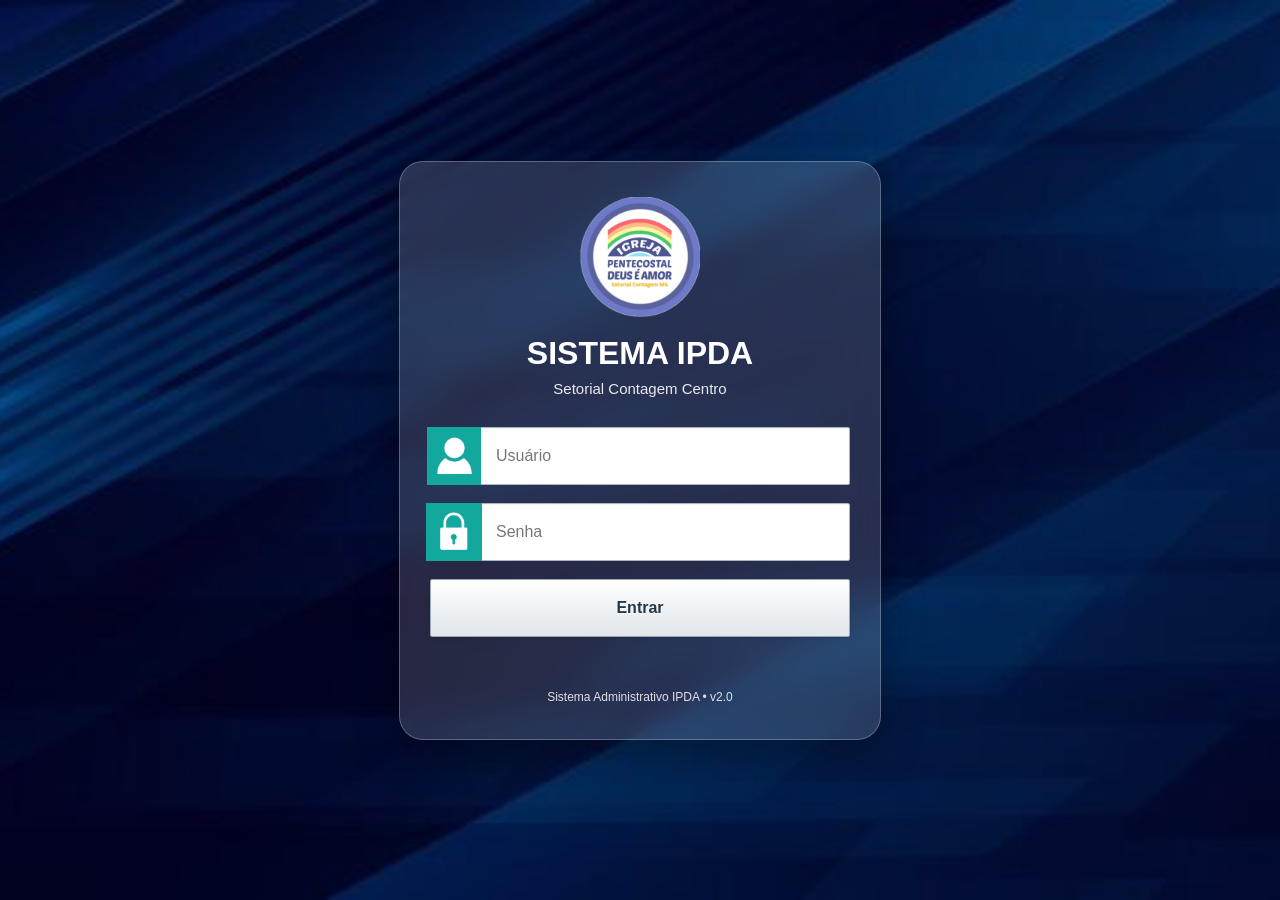
==== commit 0a1dbca2: "Add files via upload" ====
--- a/index.html
+++ b/index.html
@@ -8,6 +8,36 @@
 content="Sistema administrativo da IPDA Setorial Contagem Centro para gerenciamento de membros, igrejas, eventos e departamentos.">
 
 <link rel="icon" type="image/png" href="favicon.png">
+
+<style id="estilo-previa-pdf">
+#modal-previa-pdf{display:none;position:fixed;inset:0;z-index:999999;background:rgba(0,0,0,.68);align-items:center;justify-content:center;padding:12px;box-sizing:border-box}
+#modal-previa-pdf .pdf-previa-caixa{width:min(1100px,100%);height:min(94vh,900px);background:#f0f0f0;color:#111;border:2px solid #fff;outline:1px solid #777;box-shadow:4px 4px 0 rgba(0,0,0,.25);display:flex;flex-direction:column;box-sizing:border-box;font-family:Arial,sans-serif}
+#modal-previa-pdf .pdf-previa-topo{display:flex;align-items:center;justify-content:space-between;background:#087e8b;color:#fff;padding:8px 12px;min-height:34px;box-sizing:border-box}
+#modal-previa-pdf .pdf-previa-topo button{background:#eee;color:#111;border:2px outset #fff;min-width:30px;height:26px;cursor:pointer}
+#modal-previa-pdf .pdf-previa-nome{padding:5px 10px;font-size:12px;background:#e4e4e4;border-bottom:1px solid #aaa}
+#modal-previa-pdf iframe{flex:1;width:100%;min-height:0;border:0;background:#888}
+#modal-previa-pdf .pdf-previa-acoes{display:flex;justify-content:flex-end;gap:8px;padding:9px;background:#e5e5e5;border-top:1px solid #aaa}
+#modal-previa-pdf .pdf-previa-acoes button{font-family:Arial,sans-serif;padding:7px 14px;border:2px outset #fff;background:#eee;color:#111;cursor:pointer}
+#modal-previa-pdf .pdf-previa-acoes button:active{border-style:inset}
+@media(max-width:600px){#modal-previa-pdf{padding:4px}#modal-previa-pdf .pdf-previa-caixa{height:96vh}#modal-previa-pdf .pdf-previa-acoes button{padding:8px 10px}}
+#pdf-download-card{display:none;position:fixed;inset:0;z-index:1000001;background:rgba(0,0,0,.62);align-items:center;justify-content:center;padding:18px;box-sizing:border-box;font-family:Arial,sans-serif;color:#202b33}
+#pdf-download-card .pdf-download-caixa{width:min(390px,100%);background:#fff;border:1px solid #b9c7cc;border-radius:12px;box-shadow:0 12px 38px rgba(0,0,0,.35);padding:25px 22px;text-align:center;box-sizing:border-box}
+#pdf-download-spinner{width:42px;height:42px;border:5px solid #dce8ea;border-top-color:#087e8b;border-radius:50%;margin:0 auto 16px;animation:pdfspin .8s linear infinite}
+@keyframes pdfspin{to{transform:rotate(360deg)}}
+#pdf-download-status{font-size:13px;color:#596970;margin:10px 0 16px;overflow-wrap:anywhere}
+.pdf-download-trilho{height:10px;background:#e4eaec;border-radius:20px;overflow:hidden}
+#pdf-download-barra{height:100%;width:0;background:#087e8b;border-radius:20px;transition:width .12s linear}
+#pdf-download-percentual{font-weight:bold;font-size:13px;margin:8px 0 14px}
+#pdf-download-card button{border:0;border-radius:6px;background:#087e8b;color:#fff;padding:10px 18px;font-weight:bold;margin:4px;cursor:pointer}
+#pdf-download-card #pdf-download-fechar{background:#e7ecee;color:#26343a}
+
+</style>
+
+<style>
+#documentos-tela .formulario,#comparativo-tela .dashboard-box,#pendencias-tela .dashboard-box,#lixeira-tela .dashboard-box{background:var(--fundo-pagina,#fff);border:1px solid #c7d0d9;padding:14px;margin:12px 0}
+#documentos-tela table,#comparativo-tela table{width:100%;border-collapse:collapse}#documentos-tela th,#documentos-tela td,#comparativo-tela th,#comparativo-tela td{padding:8px;border:1px solid #cbd5df;text-align:left}#documentos-tela td button{margin:2px}
+body.dark #documentos-tela .formulario,body.dark #comparativo-tela .dashboard-box,body.dark #pendencias-tela .dashboard-box,body.dark #lixeira-tela .dashboard-box{background:#202830;color:#f1f1f1;border-color:#526170}
+</style>
 </head>
 
 <style>
@@ -147,6 +177,7 @@
     background:url('fundo-login.jpg') center center/cover no-repeat;
     position:relative;
     overflow:hidden;
+    isolation:isolate;
 }
 
 #login::before{
@@ -154,11 +185,34 @@
     position:absolute;
     inset:0;
     background:rgba(0,0,0,.35);
+    animation:loginFundoAparecer .9s ease-out both;
+}
+
+/* Entrada animada do cartão de login */
+@keyframes loginCardCair{
+    0%{opacity:0;transform:translate3d(0,-115vh,0) rotate(-3deg) scale(.92);filter:blur(5px)}
+    58%{opacity:1;transform:translate3d(0,24px,0) rotate(1deg) scale(1.015);filter:blur(0)}
+    73%{transform:translate3d(0,-12px,0) rotate(-.5deg) scale(1)}
+    86%{transform:translate3d(0,5px,0) rotate(.2deg)}
+    100%{opacity:1;transform:translate3d(0,0,0) rotate(0) scale(1);filter:blur(0)}
+}
+
+@keyframes loginFundoAparecer{
+    from{opacity:0}
+    to{opacity:1}
+}
+
+@keyframes loginLogoEntrar{
+    from{opacity:0;transform:translateY(14px) scale(.86)}
+    to{opacity:1;transform:translateY(0) scale(1)}
 }
 
 .login-container{
     position:relative;
     z-index:2;
+    transform-origin:top center;
+    animation:loginCardCair 1.15s cubic-bezier(.2,.8,.25,1) both;
+    will-change:transform,opacity;
 
     width:90%;
     max-width:420px;
@@ -185,6 +239,7 @@
     height:120px;
     object-fit:contain;
     margin-bottom:15px;
+    animation:loginLogoEntrar .65s ease-out .55s both;
 }
 
 .login-container h2{
@@ -287,6 +342,11 @@
     margin-top:18px;
     color:rgba(255,255,255,.85);
     font-size:12px;
+}
+
+/* Respeita quem prefere movimentos reduzidos */
+@media(prefers-reduced-motion:reduce){
+    #login::before,.login-container,.logo-login{animation:none!important;filter:none!important;}
 }
 
 /* RESPONSIVO */
@@ -873,6 +933,11 @@
     <img src="iconepedido.png" class="icone-menu">
     Pedidos de Oração
 </a>
+<a onclick="mostrarTela('documentos')"><span class="icone-menu" style="display:grid;place-items:center;font-size:27px">▤</span>Documentos e Certidões</a>
+<a onclick="mostrarTela('comparativo')"><span class="icone-menu" style="display:grid;place-items:center;font-size:27px">▥</span>Comparar Igrejas</a>
+<a onclick="mostrarTela('pendencias')"><span class="icone-menu" style="display:grid;place-items:center;font-size:27px">☑</span>Central de Pendências</a>
+<a onclick="mostrarTela('lixeira')"><span class="icone-menu" style="display:grid;place-items:center;font-size:27px">▣</span>Lixeira Administrativa</a>
+<a onclick="exportarExcel()"><span class="icone-menu" style="display:grid;place-items:center;font-size:27px">⇩</span>Exportar para Excel</a>
 <a onclick="mostrarTela('aniversariantes')">
     <img src="icone-aniversario.png" class="icone-menu">
     Aniversariantes
@@ -989,7 +1054,11 @@
       </div>
       <div class="dashboard-duplo"><div class="dashboard-box"><h3>Próximos eventos</h3><div id="inicio-proximos-eventos">Nenhum evento futuro cadastrado.</div></div><div class="dashboard-box"><h3>Atalhos</h3><p><button class="btn-add" onclick="mostrarTela('membros')">Membros</button> <button class="btn-add" onclick="mostrarTela('igrejas')">Igrejas</button> <button class="btn-add" onclick="mostrarTela('eventos')">Eventos</button> <button class="btn-add" onclick="abrirNotificacoes()">Central de notificações</button></p></div></div>
 
-      <div class="dashboard-duplo">
+      <div class="dashboard-duplo" style="margin-top:18px">
+        <div class="dashboard-box"><h3>Visão inteligente</h3><div id="inicio-insights">Calculando indicadores...</div></div>
+        <div class="dashboard-box"><h3>Atividades pendentes</h3><div id="inicio-pendencias">Calculando pendências...</div><p><button type="button" class="btn-add" onclick="mostrarTela('pendencias')">Abrir central de pendências</button></p></div>
+      </div>
+      <div class="dashboard-duplo" style="margin-top:18px">
         <div class="dashboard-box">
           <h3>Faixa etária</h3>
           <div id="inicio-faixas"></div>
@@ -1052,7 +1121,7 @@
 <div class="campo-grupo"><label>Foto</label><input type="file" id="m-foto"></div>
         </div>
         <div class="acoes-formulario">
-          <button type="button" class="btn-salvar" onclick="salvar('membros')">Salvar Membro</button>
+          <button type="button" id="btn-salvar-membros" class="btn-salvar" onclick="salvar('membros')">Salvar Membro</button>
           <button type="button" class="btn-cancelar-form" onclick="fecharForm()">Cancelar</button>
         </div>
       </form>
@@ -1176,7 +1245,7 @@
           <div class="campo-grupo"><label>Distância Casa x Igreja</label><input id="i-distancia"></div>
           </div>
           <div class="acoes-formulario">
-            <button type="button" class="btn-salvar" onclick="salvar('igrejas')">Salvar Igreja</button>
+            <button type="button" id="btn-salvar-igrejas" class="btn-salvar" onclick="salvar('igrejas')">Salvar Igreja</button>
             <button type="button" class="btn-cancelar-form" onclick="fecharForm()">Cancelar</button>
           </div>
         </form>
@@ -1339,6 +1408,43 @@
     </table>
   </div>
 </div>
+
+    <div id="documentos-tela" class="tela" style="display:none">
+      <h2>Documentos e Certidões</h2>
+      <p>Registre documentos administrativos, validade e observações. A emissão gera um modelo para conferência e assinatura.</p>
+      <form id="form-documento" class="formulario" style="display:block" onsubmit="salvarDocumento(event)">
+        <div class="grid-form">
+          <div class="campo-grupo"><label>Tipo de documento</label><select id="doc-tipo" required><option value="Certidão">Certidão</option><option value="Declaração">Declaração</option><option value="Ofício">Ofício</option><option value="Ata">Ata</option><option value="Relatório">Relatório</option><option value="Outro">Outro</option></select></div>
+          <div class="campo-grupo"><label>Título</label><input id="doc-titulo" required placeholder="Ex.: Certidão de membro"></div>
+          <div class="campo-grupo"><label>Nome / pessoa relacionada</label><input id="doc-pessoa" placeholder="Nome completo"></div>
+          <div class="campo-grupo"><label>Data de emissão</label><input id="doc-emissao" type="date" required></div>
+          <div class="campo-grupo"><label>Validade (se houver)</label><input id="doc-validade" type="date"></div>
+          <div class="campo-grupo"><label>Observações</label><input id="doc-observacoes" placeholder="Informações complementares"></div>
+        </div>
+        <div class="acoes-formulario"><button class="btn-salvar" type="submit">Salvar documento</button><button class="btn-cancelar-form" type="reset">Limpar</button></div>
+      </form>
+      <div style="overflow-x:auto"><table><thead><tr><th>Tipo</th><th>Título</th><th>Relacionado a</th><th>Emissão</th><th>Validade</th><th>Ações</th></tr></thead><tbody id="tabela-documentos"><tr><td colspan="6">Carregando...</td></tr></tbody></table></div>
+    </div>
+
+    <div id="comparativo-tela" class="tela" style="display:none">
+      <h2>Comparação administrativa entre igrejas</h2>
+      <p>Compare os números informados no cadastro de cada igreja. Os resultados dependem da atualização desses cadastros.</p>
+      <div style="display:flex;gap:10px;flex-wrap:wrap;margin:12px 0"><button class="btn-add" onclick="atualizarComparativo()">Atualizar comparação</button><button class="btn-add" onclick="exportarExcel()">Exportar dados para Excel</button></div>
+      <div style="overflow-x:auto"><table><thead><tr><th>Igreja</th><th>Pastor</th><th>Membros</th><th>Jovens</th><th>% jovens</th><th>Porte</th><th>Bairro</th></tr></thead><tbody id="tabela-comparativo"></tbody></table></div>
+      <div id="comparativo-resumo" class="dashboard-box" style="margin-top:16px"></div>
+    </div>
+
+    <div id="pendencias-tela" class="tela" style="display:none">
+      <h2>Central de Pendências</h2><p>Lista de itens que merecem conferência administrativa.</p>
+      <div id="lista-pendencias" class="dashboard-box">Calculando pendências...</div>
+      <button class="btn-add" onclick="atualizarPendencias()">Atualizar pendências</button>
+    </div>
+
+    <div id="lixeira-tela" class="tela" style="display:none">
+      <h2>Lixeira Administrativa</h2><p>Registros excluídos pela tela principal podem ser recuperados daqui. A exclusão permanente não pode ser desfeita.</p>
+      <div style="display:flex;gap:8px;flex-wrap:wrap;margin:12px 0"><button class="btn-add" onclick="carregarLixeira()">Atualizar lixeira</button></div>
+      <div id="lista-lixeira" class="dashboard-box">Carregando lixeira...</div>
+    </div>
 
     <div id="alterarLogin-tela" class="tela" style="display:none">
       <div class="formulario" style="display:block">
@@ -1407,7 +1513,9 @@
   eventos: [],
   listaChamada: [],
   aovivo: [],
-pedidosOracao: []
+  pedidosOracao: [],
+  documentos: [],
+  lixeiraSistema: []
 };
 
 let editIdx = -1;
@@ -1428,7 +1536,9 @@
     'eventos',
     'listaChamada',
     'aovivo',
-    'pedidosOracao'
+    'pedidosOracao',
+    'documentos',
+    'lixeiraSistema'
 ];
 
     categorias.forEach(tipo => {
@@ -1438,6 +1548,8 @@
     dados[tipo] = [];
 
     snapshot.forEach(child => {
+
+    if(tipo === "aovivo" && (child.key === "transmissao" || child.key === "anteriores")) return;
 
     dados[tipo].push({
         firebaseKey: child.key,
@@ -1642,6 +1754,7 @@
     const elAtualizacao=document.getElementById("inicio-atualizacao"); if(elAtualizacao) elAtualizacao.textContent=window.__ultimaSincronizacao?window.__ultimaSincronizacao.toLocaleTimeString("pt-BR",{hour:"2-digit",minute:"2-digit"}):"Aguardando";
     const elProxEventos=document.getElementById("inicio-proximos-eventos");
     if(elProxEventos) elProxEventos.innerHTML=eventosFuturos.slice(0,5).map(e=>`<div style="padding:5px 0;border-bottom:1px solid #ddd"><strong>${e.nome||"Evento"}</strong><br>${e.data?new Date(e.data+"T12:00:00").toLocaleDateString("pt-BR"):"Data não informada"}${e.hora?" às "+e.hora:""}</div>`).join("") || "Nenhum evento futuro cadastrado.";
+    if(typeof atualizarIndicadoresInteligentes==="function"){atualizarIndicadoresInteligentes();}
 }
 
 function verificarAniversarios(){
@@ -1911,67 +2024,108 @@
 }
 
 function salvarAoVivo(){
-    if (!document.getElementById("av-titulo").value.trim() || !document.getElementById("av-youtube").value.trim()) {
+    const titulo = document.getElementById("av-titulo").value.trim();
+    const youtube = document.getElementById("av-youtube").value.trim();
+    const cartaz = document.getElementById("av-cartaz").value.trim();
+    if (!titulo || !youtube) {
         alert("Informe o título e o link do YouTube antes de salvar a transmissão.");
         return;
     }
-    let obj = {
-        titulo: document.getElementById("av-titulo").value,
-        cartaz: document.getElementById("av-cartaz").value,
-        youtube: document.getElementById("av-youtube").value,
-        ativo: false
-    };
-
-    db.ref("aovivo/transmissao")
-    .set(obj)
-
-    .then(() => {
-
-        registrarHistorico("Transmissão criada","aovivo","transmissao");
-        alert("Transmissão criada!");
-
-        document.getElementById("av-titulo").value = "";
-        document.getElementById("av-cartaz").value = "";
-        document.getElementById("av-youtube").value = "";
-
+    const obj = { titulo, cartaz, youtube, ativo:false, criadaEm:Date.now() };
+    db.ref("aovivo").push(obj).then(() => {
+        registrarHistorico("Transmissão programada","aovivo",titulo);
+        alert("Transmissão programada!");
+        ["av-titulo","av-cartaz","av-youtube"].forEach(id=>document.getElementById(id).value="");
         fecharForm();
-
-    });
-
+    }).catch(()=>alert("Não foi possível salvar a transmissão. Verifique sua conexão."));
 }
 
 function iniciarAoVivo(idx){
-
-    let item = dados.aovivo[idx];
-
-    db.ref("aovivo/transmissao")
-    .set({
-
-        titulo: item.titulo,
-
-        cartaz: item.cartaz,
-
-        youtube: item.youtube,
-
-        ativo: true
-
-    })
-
-    .then(() => {
-
+    const item = dados.aovivo[idx];
+    if(!item) return;
+    if(!confirm('Iniciar "'+item.titulo+'"? Se outra transmissão estiver ao vivo, ela será encerrada primeiro.')) return;
+    db.ref("aovivo/transmissao").once("value").then(snap=>{
+        const anterior=snap.val();
+        const updates={};
+        if(anterior && anterior.ativo && anterior.youtube){
+            const key=anterior.firebaseKey || ("encerrada_"+Date.now());
+            updates["aovivo/anteriores/"+key]={
+                titulo:anterior.titulo||"Transmissão", cartaz:anterior.cartaz||"",
+                youtube:anterior.youtube, encerradaEm:Date.now()
+            };
+            if(anterior.firebaseKey) updates["aovivo/"+anterior.firebaseKey]=null;
+        }
+        updates["aovivo/transmissao"]={
+            titulo:item.titulo, cartaz:item.cartaz||"", youtube:item.youtube,
+            ativo:true, firebaseKey:item.firebaseKey, iniciadaEm:Date.now()
+        };
+        updates["aovivo/"+item.firebaseKey+"/ativo"]=true;
+        updates["aovivo/"+item.firebaseKey+"/iniciadaEm"]=Date.now();
+        return db.ref().update(updates);
+    }).then(()=>{
         registrarHistorico("Transmissão iniciada","aovivo",item.firebaseKey);
         alert("Transmissão iniciada!");
-
+    }).catch(()=>alert("Não foi possível iniciar a transmissão."));
+}
+
+function encerrarAoVivo(idx){
+    db.ref("aovivo/transmissao").once("value").then(snap=>{
+        const atual=snap.val();
+        if(!atual || !atual.ativo){alert("Não há transmissão ao vivo para encerrar.");return;}
+        if(!confirm('Encerrar a transmissão "'+(atual.titulo||"")+'" e enviá-la para Últimas transmissões?')) return;
+
+        const key=atual.firebaseKey || ("transmissao_"+Date.now());
+        const encerradaEm=Date.now();
+        const updates={};
+        updates["aovivo/anteriores/"+key]={
+            titulo:atual.titulo||"Transmissão",
+            cartaz:atual.cartaz||"",
+            youtube:atual.youtube,
+            encerradaEm:encerradaEm
+        };
+        updates["aovivo/transmissao"]=null;
+
+        // Mantém a transmissão cadastrada no administrativo, marcada como encerrada.
+        if(atual.firebaseKey){
+            updates["aovivo/"+atual.firebaseKey+"/ativo"]=false;
+            updates["aovivo/"+atual.firebaseKey+"/encerradaEm"]=encerradaEm;
+        }
+
+        return db.ref().update(updates).then(()=>{
+            registrarHistorico("Transmissão encerrada","aovivo",key);
+            alert("Transmissão encerrada. Ela continua no administrativo e foi enviada para Últimas transmissões.");
+        });
+    }).catch(err=>{
+        console.error("Erro ao encerrar transmissão:",err);
+        alert("Não foi possível encerrar a transmissão. Verifique a conexão e as permissões do Firebase.");
     });
-
-}
-
-function encerrarAoVivo(idx){
-
-    db.ref("aovivo/transmissao/ativo")
-    .set(false).then(()=>registrarHistorico("Transmissão encerrada","aovivo","transmissao"))
-    .catch(()=>alert("Não foi possível encerrar a transmissão."));
-
+}
+
+function excluirTransmissao(idx){
+    const item=dados.aovivo && dados.aovivo[idx];
+    if(!item || !item.firebaseKey){
+        alert("Não foi possível identificar a transmissão. Atualize a página e tente novamente.");
+        return;
+    }
+    if(!confirm('Excluir definitivamente "'+(item.titulo||"Transmissão")+'" do administrativo e de Últimas transmissões?')) return;
+
+    const key=item.firebaseKey;
+    db.ref("aovivo/transmissao").once("value").then(snap=>{
+        const atual=snap.val();
+        const updates={};
+        updates["aovivo/"+key]=null;
+        updates["aovivo/anteriores/"+key]=null;
+        if(atual && atual.firebaseKey===key){
+            updates["aovivo/transmissao"]=null;
+        }
+        return db.ref().update(updates);
+    }).then(()=>{
+        registrarHistorico("Transmissão excluída","aovivo",key);
+        alert("Transmissão excluída do administrativo e de Últimas transmissões.");
+    }).catch(err=>{
+        console.error("Erro ao excluir transmissão:",err);
+        alert("Não foi possível excluir. Verifique a conexão e as permissões do Firebase.");
+    });
 }
 
 function gravar(tipo, obj){
@@ -2204,7 +2358,7 @@
 } else if(tipo === 'aovivo') {
 
     linha += `
-        <td>${item.titulo}</td>
+        <td class="nome-clicavel" onclick="editarAoVivo(${idx})">${item.titulo}</td>
 
         <td>
             ${
@@ -2359,10 +2513,10 @@
     paginasTabela.membros = 1; aplicarPaginacaoTabela("membros");
 }
 
-function gerarPDFPedidos(){
-
-    const { jsPDF } = window.jspdf;
-    const doc = new jsPDF("p","mm","a4");
+async function gerarPDFPedidos(){
+    try{
+    const JsPDF = await garantirJsPDF();
+    const doc = new JsPDF("p","mm","a4");
 
     const azul = [45,111,159];
     const cinza = [100,116,139];
@@ -2441,23 +2595,10 @@
     });
 
     rodape();
-    doc.save("relatorio-pedidos-de-oracao.pdf");
-}
-
-
-function excluirTransmissao(idx){
-
-    if(!confirm("Excluir transmissão?")){
-        return;
-    }
-
-    let item = dados.aovivo[idx];
-
-    Promise.all([db.ref("aovivo/transmissao/ativo").set(false),db.ref("aovivo/" + item.firebaseKey).remove()])
-      .then(() => registrarHistorico("Exclusão de transmissão", "aovivo", item.firebaseKey))
-      .catch(() => alert("Não foi possível excluir a transmissão. Verifique sua conexão e tente novamente."));
-
-}
+    abrirPreviaPDF(doc,"relatorio-pedidos-de-oracao.pdf");
+    }catch(e){console.error(e);alert("Não foi possível preparar o PDF de pedidos de oração. Tente novamente.");}
+}
+
 
 function aplicarSenha() {
 
@@ -2952,92 +3093,182 @@
     throw new Error("A biblioteca de PDF não pôde ser carregada. Verifique a conexão com a internet.");
 }
 
+// Pré-visualização de PDF antes de disponibilizar o download.
+let pdfPreviewAtual=null;
+function abrirPreviaPDF(doc,nomeArquivo){
+    try{
+        const blob=doc.output("blob");
+        if(pdfPreviewAtual && pdfPreviewAtual.url) URL.revokeObjectURL(pdfPreviewAtual.url);
+        const url=URL.createObjectURL(blob);
+        pdfPreviewAtual={url,nomeArquivo,blob};
+        let modal=document.getElementById("modal-previa-pdf");
+        if(!modal){
+            modal=document.createElement("div");
+            modal.id="modal-previa-pdf";
+            modal.innerHTML=`<div class="pdf-previa-caixa" role="dialog" aria-modal="true" aria-labelledby="pdf-previa-titulo">
+                <div class="pdf-previa-topo"><strong id="pdf-previa-titulo">Pré-visualização do PDF</strong><button type="button" id="pdf-previa-fechar" aria-label="Fechar">✕</button></div>
+                <div class="pdf-previa-nome" id="pdf-previa-nome"></div>
+                <iframe id="pdf-previa-frame" title="Pré-visualização do documento PDF"></iframe>
+                <div class="pdf-previa-acoes"><button type="button" id="pdf-previa-cancelar">Fechar</button><button type="button" id="pdf-previa-baixar" class="btn-add">Baixar PDF</button></div>
+            </div>`;
+            document.body.appendChild(modal);
+            modal.addEventListener("click",e=>{if(e.target===modal) fecharPreviaPDF();});
+            modal.querySelector("#pdf-previa-fechar").onclick=fecharPreviaPDF;
+            modal.querySelector("#pdf-previa-cancelar").onclick=fecharPreviaPDF;
+            modal.querySelector("#pdf-previa-baixar").onclick=baixarPDFPreview;
+            document.addEventListener("keydown",e=>{if(e.key==="Escape")fecharPreviaPDF();});
+        }
+        modal.querySelector("#pdf-previa-nome").textContent=nomeArquivo;
+        modal.querySelector("#pdf-previa-frame").src=url;
+        modal.style.display="flex";
+        document.body.style.overflow="hidden";
+    }catch(e){
+        console.error("Erro ao preparar pré-visualização:",e);
+        alert("Não foi possível abrir a pré-visualização do PDF. Tente novamente.");
+    }
+}
+function baixarPDFPreview(){
+    if(!pdfPreviewAtual || !pdfPreviewAtual.blob) return;
+    const atual=pdfPreviewAtual;
+    let card=document.getElementById("pdf-download-card");
+    if(!card){
+        card=document.createElement("div");
+        card.id="pdf-download-card";
+        card.innerHTML=`<div class="pdf-download-caixa">
+          <div class="pdf-download-spinner" id="pdf-download-spinner"></div>
+          <strong id="pdf-download-titulo">Preparando arquivo…</strong>
+          <div id="pdf-download-status">Aguarde enquanto o PDF é preparado.</div>
+          <div class="pdf-download-trilho"><div id="pdf-download-barra"></div></div>
+          <div id="pdf-download-percentual">0%</div>
+          <button type="button" id="pdf-download-abrir" style="display:none">Abrir arquivo</button>
+          <button type="button" id="pdf-download-fechar" style="display:none">Fechar</button>
+        </div>`;
+        document.body.appendChild(card);
+        card.querySelector("#pdf-download-fechar").onclick=()=>card.remove();
+        card.querySelector("#pdf-download-abrir").onclick=()=>{
+            if(pdfPreviewAtual && pdfPreviewAtual.url) window.open(pdfPreviewAtual.url,"_blank");
+        };
+    }
+    card.style.display="flex";
+    const titulo=card.querySelector("#pdf-download-titulo"), status=card.querySelector("#pdf-download-status");
+    const barra=card.querySelector("#pdf-download-barra"), pct=card.querySelector("#pdf-download-percentual");
+    const spinner=card.querySelector("#pdf-download-spinner"), abrir=card.querySelector("#pdf-download-abrir"), fechar=card.querySelector("#pdf-download-fechar");
+    abrir.style.display="none"; fechar.style.display="none"; spinner.style.display="block";
+    titulo.textContent="Preparando arquivo…"; status.textContent=atual.nomeArquivo;
+    barra.style.width="0%"; pct.textContent="0%";
+    let progresso=0;
+    const timer=setInterval(()=>{
+        progresso=Math.min(90,progresso+Math.floor(Math.random()*13)+5);
+        barra.style.width=progresso+"%"; pct.textContent=progresso+"%";
+        if(progresso>=90){clearInterval(timer);
+            try{
+                const link=document.createElement("a");
+                link.href=atual.url; link.download=atual.nomeArquivo; link.rel="noopener";
+                link.style.display="none"; document.body.appendChild(link); link.click(); link.remove();
+                barra.style.width="100%"; pct.textContent="100%"; spinner.style.display="none";
+                titulo.textContent="Arquivo baixado";
+                status.textContent="Se o download não aparecer, toque em Abrir arquivo e use o menu do leitor para salvar.";
+                abrir.style.display="inline-block"; fechar.style.display="inline-block";
+            }catch(e){
+                spinner.style.display="none"; titulo.textContent="PDF pronto para abrir";
+                status.textContent="O navegador bloqueou o download automático. Abra o PDF e salve pelo menu do leitor.";
+                abrir.style.display="inline-block"; fechar.style.display="inline-block";
+            }
+        }
+    },100);
+}
+function fecharPreviaPDF(){
+    const modal=document.getElementById("modal-previa-pdf");
+    if(modal)modal.style.display="none";
+    document.body.style.overflow="";
+    if(pdfPreviewAtual && pdfPreviewAtual.url)URL.revokeObjectURL(pdfPreviewAtual.url);
+    pdfPreviewAtual=null;
+}
+
 async function gerarPDFMembros(){
     try{
-        const jsPDF = await garantirJsPDF();
-        const doc = new jsPDF("p","mm","a4");
-        const azul=[45,111,159], cinza=[100,116,139], margem=14, largura=182;
+        const JsPDF = await garantirJsPDF();
+        const doc = new JsPDF("p","mm","a4");
+        const teal=[22,143,160], cinza=[105,120,130], margem=12, largura=186;
         const dataHora=new Date().toLocaleString("pt-BR");
-        const fonteMembros = (dados && dados.membros) ? dados.membros : [];
-        const membros = (Array.isArray(fonteMembros) ? fonteMembros : Object.values(fonteMembros))
-            .filter(m => m && typeof m === "object")
-            .sort((a,b)=>String(a.nome||"").localeCompare(String(b.nome||"")));
-        const ativos=membros.filter(m=>m.status==="Ativo").length;
-        const desativos=membros.filter(m=>m.status==="Desativo").length;
-        let y=55, pagina=1;
+        const fonteMembros=(dados && dados.membros) ? dados.membros : [];
+        const membros=(Array.isArray(fonteMembros)?fonteMembros:Object.values(fonteMembros))
+            .filter(m=>m && typeof m==="object")
+            .sort((a,b)=>String(a.nome||"").localeCompare(String(b.nome||""),"pt-BR"));
+        const ativos=membros.filter(m=>String(m.status||"").toLowerCase()==="ativo").length;
+        const desativos=membros.filter(m=>String(m.status||"").toLowerCase()==="desativo").length;
+        let y=58;
         function cabecalho(){
-            doc.setFillColor(...azul); doc.rect(0,0,210,28,"F");
-            doc.setTextColor(255,255,255); doc.setFont("helvetica","bold"); doc.setFontSize(16);
-            doc.text("RELAÇÃO DE MEMBROS",105,11,{align:"center"});
-            doc.setFont("helvetica","normal"); doc.setFontSize(9);
-            doc.text("Sistema Administrativo IPDA Setorial Contagem",105,18,{align:"center"});
-            doc.text(dataHora,105,24,{align:"center"});
-        }
-        function rodape(){
-            doc.setDrawColor(220,226,232); doc.line(margem,286,196,286);
-            doc.setTextColor(...cinza); doc.setFont("helvetica","normal"); doc.setFontSize(8);
-            doc.text("IPDA Setorial Contagem Centro",margem,292);
-            doc.text("Página "+pagina,196,292,{align:"right"});
+            doc.setFillColor(...teal); doc.rect(0,0,210,25,"F");
+            doc.setTextColor(255,255,255); doc.setFont("helvetica","bold"); doc.setFontSize(15);
+            doc.text("RELAÇÃO DE MEMBROS",margem,10);
+            doc.setFont("helvetica","normal"); doc.setFontSize(8.5);
+            doc.text("Sistema Administrativo IPDA Setorial Contagem",margem,17);
+            doc.text(dataHora,198,17,{align:"right"});
         }
         function resumo(){
-            doc.setFillColor(235,243,249); doc.roundedRect(margem,32,largura,13,3,3,"F");
-            doc.setTextColor(50,65,80); doc.setFont("helvetica","bold"); doc.setFontSize(8.5);
-            doc.text("Total: "+membros.length,margem+5,40);
-            doc.text("Ativos: "+ativos,margem+60,40);
-            doc.text("Desativos: "+desativos,margem+112,40);
+            doc.setTextColor(45,58,66); doc.setFont("helvetica","bold"); doc.setFontSize(9);
+            doc.text("Resumo",margem,34);
+            doc.setFont("helvetica","normal"); doc.setFontSize(8);
+            doc.text("Total de membros: "+membros.length+"     |     Ativos: "+ativos+"     |     Desativos: "+desativos,margem,41);
         }
         function cabTabela(){
-            doc.setFillColor(226,235,242); doc.rect(margem,y-5,largura,9,"F");
-            doc.setFont("helvetica","bold"); doc.setFontSize(8); doc.setTextColor(45,65,80);
-            doc.text("Nº",margem+3,y); doc.text("NOME",margem+14,y);
-            doc.text("FUNÇÃO",margem+94,y); doc.text("TELEFONE",margem+132,y);
-            doc.text("STATUS",margem+164,y); y+=8;
+            doc.setFillColor(235,241,243); doc.rect(margem,y-5,largura,7,"F");
+            doc.setFont("helvetica","bold"); doc.setFontSize(7.5); doc.setTextColor(58,73,80);
+            doc.text("Nº",margem+1,y);
+            doc.text("NOME",margem+15,y);
+            doc.text("FUNÇÃO",margem+91,y);
+            doc.text("TELEFONE",margem+130,y);
+            doc.text("STATUS",margem+163,y);
+            y+=7;
         }
         cabecalho(); resumo(); cabTabela();
         if(!membros.length){
-            doc.setFont("helvetica","normal"); doc.setFontSize(10); doc.setTextColor(...cinza);
-            doc.text("Nenhum membro cadastrado.",105,y+5,{align:"center"});
+            doc.setFont("helvetica","normal"); doc.setFontSize(9); doc.setTextColor(...cinza);
+            doc.text("Nenhum membro cadastrado.",margem,y+5);
         }
         membros.forEach((m,i)=>{
-            const nome=doc.splitTextToSize(String(m.nome||"Sem nome"),76);
-            const funcao=doc.splitTextToSize(String(m.funcao||"—"),34);
-            const tel=doc.splitTextToSize(String(m.celular||m.telefone||"—"),29);
+            const nome=doc.splitTextToSize(String(m.nome||"Sem nome"),72);
+            const funcao=doc.splitTextToSize(String(m.funcao||m.cargo||"—"),36);
+            const tel=doc.splitTextToSize(String(m.celular||m.telefone||"—"),30);
             const status=String(m.status||"—");
-            const h=Math.max(9,Math.max(nome.length,funcao.length,tel.length)*4+3);
-            if(y+h>279){rodape();doc.addPage();pagina++;cabecalho();y=37;cabTabela();}
-            if(i%2===0){doc.setFillColor(247,249,251);doc.rect(margem,y-5,largura,h,"F");}
-            doc.setFont("helvetica","normal"); doc.setFontSize(7.5); doc.setTextColor(45,55,65);
-            doc.text(String(i+1),margem+3,y); doc.text(nome,margem+14,y);
-            doc.text(funcao,margem+94,y); doc.text(tel,margem+132,y);
-            if(status==="Ativo")doc.setTextColor(39,120,70);
-            else if(status==="Desativo")doc.setTextColor(180,55,65);
-            else doc.setTextColor(...cinza);
-            doc.text(doc.splitTextToSize(status,22),margem+164,y);
-            doc.setDrawColor(230,234,238); doc.line(margem,y+h-2,margem+largura,y+h-2); y+=h;
+            const linhas=Math.max(nome.length,funcao.length,tel.length,1);
+            const h=Math.max(7,linhas*3.5+3);
+            if(y+h>280){
+                doc.addPage(); cabecalho(); y=34; cabTabela();
+            }
+            if(i%2===1){doc.setFillColor(247,249,250);doc.rect(margem,y-4,largura,h,"F");}
+            doc.setFont("helvetica","normal"); doc.setFontSize(7.2); doc.setTextColor(45,55,62);
+            doc.text(String(i+1),margem+1,y);
+            doc.text(nome,margem+15,y);
+            doc.text(funcao,margem+91,y);
+            doc.text(tel,margem+130,y);
+            if(status.toLowerCase()==="ativo")doc.setTextColor(35,115,67);
+            else if(status.toLowerCase()==="desativo")doc.setTextColor(175,54,60);
+            else doc.setTextColor(90,100,108);
+            doc.text(doc.splitTextToSize(status,21),margem+163,y);
+            doc.setDrawColor(229,234,236); doc.line(margem,y+h-1,margem+largura,y+h-1);
+            y+=h;
         });
-        rodape();
-        const nomeArquivo="relatorio-membros-ipda-setorial-contagem.pdf";
-        try {
-            const blob=doc.output("blob");
-            const url=URL.createObjectURL(blob);
-            const link=document.createElement("a");
-            link.href=url; link.download=nomeArquivo; link.style.display="none";
-            document.body.appendChild(link); link.click(); link.remove();
-            setTimeout(()=>URL.revokeObjectURL(url),2000);
-        } catch(downloadErro) {
-            console.warn("Download direto indisponível; tentando método alternativo.",downloadErro);
-            doc.save(nomeArquivo);
+        const totalPaginas=doc.internal.getNumberOfPages();
+        for(let pg=1;pg<=totalPaginas;pg++){
+            doc.setPage(pg);
+            doc.setDrawColor(225,230,232); doc.line(margem,286,198,286);
+            doc.setFont("helvetica","normal"); doc.setFontSize(7); doc.setTextColor(...cinza);
+            doc.text("IPDA Setorial Contagem",margem,291);
+            doc.text("Página "+pg+" de "+totalPaginas,198,291,{align:"right"});
         }
-        if(typeof registrarHistorico==="function") registrarHistorico("PDF de membros exportado","membros",String(membros.length)+" registros");
+        abrirPreviaPDF(doc,"relatorio-membros-ipda-setorial-contagem.pdf");
+        if(typeof registrarHistorico==="function") registrarHistorico("Pré-visualização do PDF de membros","membros",String(membros.length)+" registros");
     }catch(erro){
         console.error("Erro ao gerar PDF de membros:",erro);
-        alert("Não foi possível gerar o PDF de membros. Tente novamente.\n\nDetalhe: "+(erro && erro.message ? erro.message : "erro inesperado"));
+        alert("Não foi possível preparar o PDF de membros. Verifique a conexão e tente novamente.\n\nDetalhe: "+(erro&&erro.message?erro.message:"erro inesperado"));
     }
 }
 
-function gerarPDFIgrejas(){
-    if(!window.jspdf || !window.jspdf.jsPDF){alert("Não foi possível carregar o gerador de PDF. Verifique sua conexão e tente novamente.");return;}
-    const {jsPDF}=window.jspdf;const doc=new jsPDF("p","mm","a4");
+async function gerarPDFIgrejas(){
+    try{
+    const JsPDF=await garantirJsPDF();const doc=new JsPDF("p","mm","a4");
     const azul=[45,111,159],cinza=[100,116,139],margem=14,largura=182,dataHora=new Date().toLocaleString("pt-BR");
     const igrejas=[...(dados.igrejas||[])].sort((a,b)=>(a.nome||"").localeCompare(b.nome||""));let y=54,pagina=1;
     function cabecalho(){doc.setFillColor(...azul);doc.rect(0,0,210,28,"F");doc.setTextColor(255,255,255);doc.setFont("helvetica","bold");doc.setFontSize(16);doc.text("RELAÇÃO DE IGREJAS",105,11,{align:"center"});doc.setFont("helvetica","normal");doc.setFontSize(9);doc.text("Sistema Administrativo IPDA Setorial Contagem",105,18,{align:"center"});doc.text(dataHora,105,24,{align:"center"});}
@@ -3046,7 +3277,8 @@
     cabecalho();doc.setFillColor(235,243,249);doc.roundedRect(margem,32,largura,13,3,3,"F");doc.setTextColor(50,65,80);doc.setFont("helvetica","bold");doc.setFontSize(8.5);doc.text("Total de igrejas: "+igrejas.length,margem+5,40);cabTabela();
     if(!igrejas.length){doc.setFont("helvetica","normal");doc.setFontSize(10);doc.setTextColor(...cinza);doc.text("Nenhuma igreja cadastrada.",105,y+5,{align:"center"});}
     igrejas.forEach((g,i)=>{const nome=doc.splitTextToSize(String(g.nome||"Sem nome"),74),pastor=doc.splitTextToSize(String(g.pastor||"—"),38),bairro=doc.splitTextToSize(String(g.bairro||"—"),28),codigo=String(g.codigo||"—"),h=Math.max(9,Math.max(nome.length,pastor.length,bairro.length)*4+3);if(y+h>279){rodape();doc.addPage();pagina++;cabecalho();y=37;cabTabela();}if(i%2===0){doc.setFillColor(247,249,251);doc.rect(margem,y-5,largura,h,"F");}doc.setFont("helvetica","normal");doc.setFontSize(7.5);doc.setTextColor(45,55,65);doc.text(String(i+1),margem+3,y);doc.text(nome,margem+14,y);doc.text(pastor,margem+91,y);doc.text(bairro,margem+132,y);doc.text(doc.splitTextToSize(codigo,22),margem+163,y);doc.setDrawColor(230,234,238);doc.line(margem,y+h-2,margem+largura,y+h-2);y+=h;});
-    rodape();doc.save("relatorio-igrejas-ipda-setorial-contagem.pdf");
+    rodape();abrirPreviaPDF(doc,"relatorio-igrejas-ipda-setorial-contagem.pdf");
+    }catch(e){console.error(e);alert("Não foi possível preparar o PDF de igrejas. Tente novamente.");}
 }
 
 // Aparência, acessibilidade, backups na nuvem e histórico
@@ -3060,7 +3292,7 @@
 function restaurarPreferencias(){definirTema("claro");definirFonte(14);definirPaleta("azul");definirContraste(false)}
 function abrirAcessibilidade(){const p=document.getElementById("painel-acessibilidade");p.style.display=p.style.display==="block"?"none":"block";aplicarPreferencias()}
 function fecharAcessibilidade(){const p=document.getElementById("painel-acessibilidade");if(p)p.style.display="none"}
-const CATEGORIAS_BACKUP=["membros","igrejas","professores","departamentos","eventos","listaChamada","aovivo","pedidosOracao","listaTempoReal"];
+const CATEGORIAS_BACKUP=["membros","igrejas","professores","departamentos","eventos","listaChamada","aovivo","pedidosOracao","listaTempoReal","documentos","lixeiraSistema"];
 function dataHoraBackup(iso){const d=new Date(iso||Date.now());return Number.isNaN(d.getTime())?"Data desconhecida":d.toLocaleString("pt-BR")}
 async function capturarDadosBackup(){const dadosBackup={};for(const cat of CATEGORIAS_BACKUP){const snap=await db.ref(cat).once("value");dadosBackup[cat]=snap.val()}return dadosBackup}
 async function salvarSnapshotBackup(nome){const criadoEm=new Date().toISOString();const b={produto:"Sistema Administrativo IPDA",versao:2,nome:nome||"Backup",criadoEm,usuario:auth&&auth.currentUser?auth.currentUser.email:"usuário não identificado",dados:await capturarDadosBackup()};const ref=await db.ref("backupsSistema").push(b);return {key:ref.key,...b}}
@@ -3081,7 +3313,7 @@
 
 function abrirNotificacoes(){const m=document.getElementById("notificacoes-modal"),c=document.getElementById("notificacoes-conteudo");m.style.display="block";const hoje=new Date();const eventos=(dados.eventos||[]).filter(e=>e.data&&new Date(e.data+"T23:59:59")>=hoje).sort((a,b)=>String(a.data).localeCompare(String(b.data))).slice(0,8);const membros=(dados.membros||[]).filter(x=>x.nasc).map(x=>({nome:x.nome,data:x.nasc})).filter(x=>{const p=x.data.split("-");return Number(p[1])===hoje.getMonth()+1&&Number(p[2])>=hoje.getDate()&&Number(p[2])<=hoje.getDate()+7}).slice(0,8);let html="<h4>Eventos próximos</h4>"+(eventos.map(e=>`<p>📅 <b>${e.nome||"Evento"}</b> — ${new Date(e.data+"T12:00:00").toLocaleDateString("pt-BR")}</p>`).join("")||"<p>Nenhum evento futuro cadastrado.</p>")+"<h4>Aniversários nos próximos dias do mês</h4>"+(membros.map(x=>`<p>🎂 ${x.nome} — ${new Date(x.data+"T12:00:00").toLocaleDateString("pt-BR",{day:"2-digit",month:"2-digit"})}</p>`).join("")||"<p>Nenhum aniversário próximo encontrado.</p>");c.innerHTML=html}
 function fecharNotificacoes(){const m=document.getElementById("notificacoes-modal");if(m)m.style.display="none"}
-async function gerarRelatorioChamadas(){try{const JsPDF=await garantirJsPDF();const doc=new JsPDF("p","mm","a4");doc.setFontSize(16);doc.text("RELATÓRIO DE LISTAS DE CHAMADA",105,15,{align:"center"});doc.setFontSize(9);doc.text("IPDA Setorial Contagem Centro — gerado em "+new Date().toLocaleString("pt-BR"),12,22);let y=32;const listas=(dados.listaChamada||[]).slice().sort((a,b)=>String(b.data||"").localeCompare(String(a.data||"")));if(!listas.length){alert("Não há listas de chamada para gerar relatório.");return}for(const l of listas){let presentes="—",total="—";try{const snap=await db.ref("listaTempoReal/"+l.id).once("value");const v=snap.val();if(v&&v.membros){const ms=Object.values(v.membros);total=ms.length;presentes=ms.filter(m=>m&&m.presente===true).length}}catch(e){}const data=l.data?new Date(l.data+"T12:00:00").toLocaleDateString("pt-BR"):"Sem data";const linha=`${data} | ${l.evento||"Evento"} | Presentes: ${presentes}/${total} | ${l.fechada?"Encerrada":"Aberta"}`;const linhas=doc.splitTextToSize(linha,185);if(y+linhas.length*5>280){doc.addPage();y=18}doc.text(linhas,12,y);y+=linhas.length*6}doc.save("relatorio-listas-chamada.pdf");registrarHistorico("Relatório de chamadas exportado","listaChamada","")}catch(e){alert("Não foi possível gerar o PDF de chamadas. Confira a conexão e tente novamente.");console.error(e)}}
+async function gerarRelatorioChamadas(){try{const JsPDF=await garantirJsPDF();const doc=new JsPDF("p","mm","a4");doc.setFontSize(16);doc.text("RELATÓRIO DE LISTAS DE CHAMADA",105,15,{align:"center"});doc.setFontSize(9);doc.text("IPDA Setorial Contagem Centro — gerado em "+new Date().toLocaleString("pt-BR"),12,22);let y=32;const listas=(dados.listaChamada||[]).slice().sort((a,b)=>String(b.data||"").localeCompare(String(a.data||"")));if(!listas.length){alert("Não há listas de chamada para gerar relatório.");return}for(const l of listas){let presentes="—",total="—";try{const snap=await db.ref("listaTempoReal/"+l.id).once("value");const v=snap.val();if(v&&v.membros){const ms=Object.values(v.membros);total=ms.length;presentes=ms.filter(m=>m&&m.presente===true).length}}catch(e){}const data=l.data?new Date(l.data+"T12:00:00").toLocaleDateString("pt-BR"):"Sem data";const linha=`${data} | ${l.evento||"Evento"} | Presentes: ${presentes}/${total} | ${l.fechada?"Encerrada":"Aberta"}`;const linhas=doc.splitTextToSize(linha,185);if(y+linhas.length*5>280){doc.addPage();y=18}doc.text(linhas,12,y);y+=linhas.length*6}abrirPreviaPDF(doc,"relatorio-listas-chamada.pdf");registrarHistorico("Pré-visualização do relatório de chamadas","listaChamada","")}catch(e){alert("Não foi possível gerar o PDF de chamadas. Confira a conexão e tente novamente.");console.error(e)}}
 function sair() {
 
     auth.signOut().then(() => {
@@ -3118,5 +3350,182 @@
 
 </div>
 
+
+<script>
+/* Controle de alterações em membros e igrejas */
+let formularioBase = null;
+let formularioTipoAtivo = null;
+let chaveEdicaoAoVivo = null;
+
+function valoresFormulario(tipo){
+  const form=document.getElementById("formulario-"+tipo);
+  if(!form) return "";
+  return JSON.stringify(Array.from(form.elements).filter(el=>el.id).map(el=>({
+    id:el.id, value:el.type==="file" ? (el.files&&el.files.length ? el.files[0].name : "") : el.value
+  })));
+}
+function atualizarBotaoFormulario(){
+  if(!["membros","igrejas"].includes(formularioTipoAtivo)) return;
+  const tipo=formularioTipoAtivo;
+  const botao=document.getElementById("btn-salvar-"+tipo);
+  if(!botao) return;
+  if(editIdx < 0){
+    botao.disabled=false;
+    botao.textContent=tipo==="membros"?"Salvar Membro":"Salvar Igreja";
+    botao.title="";
+  }else{
+    const alterado=valoresFormulario(tipo)!==formularioBase;
+    botao.disabled=!alterado;
+    botao.textContent=alterado?"Salvar alterações":(tipo==="membros"?"Salvar alterações":"Salvar alterações");
+    botao.title=alterado?"Salvar as alterações feitas":"Edite algum campo para habilitar o salvamento";
+  }
+  botao.style.opacity=botao.disabled?".5":"1";
+  botao.style.cursor=botao.disabled?"not-allowed":"pointer";
+}
+const abrirFormOriginal=abrirForm;
+abrirForm=function(tipo){
+  if(tipo==="membros"||tipo==="igrejas"){
+    if(editIdx===-1){
+      formularioTipoAtivo=tipo;
+      formularioBase=null;
+    }
+  }
+  abrirFormOriginal(tipo);
+  if(tipo==="aovivo" && !chaveEdicaoAoVivo){
+    const formAoVivo=document.getElementById("formulario-aovivo");
+    if(formAoVivo){formAoVivo.querySelector("h3").textContent="Transmissão Ao Vivo";formAoVivo.querySelector(".btn-salvar").textContent="Salvar";}
+  }
+  if(tipo==="membros"||tipo==="igrejas"){
+    formularioTipoAtivo=tipo;
+    if(editIdx===-1) formularioBase=valoresFormulario(tipo);
+    atualizarBotaoFormulario();
+  }
+};
+const editarOriginal=editar;
+editar=function(tipo,idx){
+  editarOriginal(tipo,idx);
+  if(tipo==="membros"||tipo==="igrejas"){
+    formularioTipoAtivo=tipo;
+    formularioBase=valoresFormulario(tipo);
+    atualizarBotaoFormulario();
+  }
+};
+document.addEventListener("input",function(e){
+  if(e.target && e.target.closest && e.target.closest("#formulario-membros,#formulario-igrejas")) atualizarBotaoFormulario();
+});
+document.addEventListener("change",function(e){
+  if(e.target && e.target.closest && e.target.closest("#formulario-membros,#formulario-igrejas")) atualizarBotaoFormulario();
+});
+const fecharFormOriginal=fecharForm;
+fecharForm=function(){
+  fecharFormOriginal();
+  formularioBase=null;
+  formularioTipoAtivo=null;
+  chaveEdicaoAoVivo=null;
+  editIdx=-1; editKey=null;
+  ["membros","igrejas"].forEach(tipo=>{
+    const b=document.getElementById("btn-salvar-"+tipo);
+    if(b){b.disabled=false;b.style.opacity="1";b.style.cursor="pointer";b.textContent=tipo==="membros"?"Salvar Membro":"Salvar Igreja";}
+  });
+};
+
+/* Edição de transmissão Ao Vivo, sincronizando os registros usados pelo site público */
+function editarAoVivo(idx){
+  const item=dados.aovivo && dados.aovivo[idx];
+  if(!item || !item.firebaseKey) return;
+  chaveEdicaoAoVivo=item.firebaseKey;
+  document.getElementById("av-titulo").value=item.titulo||"";
+  document.getElementById("av-cartaz").value=item.cartaz||"";
+  document.getElementById("av-youtube").value=item.youtube||"";
+  const form=document.getElementById("formulario-aovivo");
+  form.style.display="block";
+  form.querySelector("h3").textContent="Editar Transmissão";
+  form.querySelector(".btn-salvar").textContent="Salvar alterações";
+  form.scrollIntoView({behavior:"smooth",block:"start"});
+}
+const salvarAoVivoOriginal=salvarAoVivo;
+salvarAoVivo=function(){
+  if(!chaveEdicaoAoVivo) return salvarAoVivoOriginal();
+  const titulo=document.getElementById("av-titulo").value.trim();
+  const cartaz=document.getElementById("av-cartaz").value.trim();
+  const youtube=document.getElementById("av-youtube").value.trim();
+  if(!titulo||!youtube){alert("Informe o título e o link do YouTube antes de salvar a transmissão.");return;}
+  const key=chaveEdicaoAoVivo;
+  db.ref("aovivo/"+key).once("value").then(snap=>{
+    const atual=snap.val();
+    if(!atual) throw new Error("Transmissão não encontrada");
+    const obj={...atual,titulo,cartaz,youtube,atualizadaEm:Date.now()};
+    const updates={};
+    updates["aovivo/"+key]=obj;
+    return db.ref("aovivo/transmissao").once("value").then(liveSnap=>{
+      const live=liveSnap.val();
+      if(live && live.firebaseKey===key) updates["aovivo/transmissao"]={...live,titulo,cartaz,youtube};
+      return db.ref("aovivo/anteriores/"+key).once("value").then(prevSnap=>{
+        if(prevSnap.exists()) updates["aovivo/anteriores/"+key]={...prevSnap.val(),titulo,cartaz,youtube};
+        return db.ref().update(updates);
+      });
+    });
+  }).then(()=>{
+    registrarHistorico("Transmissão alterada","aovivo",key);
+    alert("Transmissão atualizada. As alterações foram sincronizadas com o site Ao Vivo.");
+    ["av-titulo","av-cartaz","av-youtube"].forEach(id=>document.getElementById(id).value="");
+    const form=document.getElementById("formulario-aovivo");
+    form.querySelector("h3").textContent="Transmissão Ao Vivo";
+    form.querySelector(".btn-salvar").textContent="Salvar";
+    chaveEdicaoAoVivo=null;
+    fecharForm();
+  }).catch(err=>{console.error(err);alert("Não foi possível atualizar a transmissão. Verifique a conexão e as permissões do Firebase.");});
+};
+</script>
+
+<script>
+/* Módulos administrativos adicionais */
+function escaparHTML(v){return String(v==null?"":v).replace(/[&<>"']/g,c=>({"&":"&amp;","<":"&lt;",">":"&gt;",'"':"&quot;","'":"&#39;"}[c]))}
+function dataBR(v){if(!v)return "—";const d=new Date(String(v).slice(0,10)+"T12:00:00");return isNaN(d)?"—":d.toLocaleDateString("pt-BR")}
+function atualizarIndicadoresInteligentes(){
+  const membros=dados.membros||[], igrejas=dados.igrejas||[], eventos=dados.eventos||[], hoje=new Date(), limite=new Date();limite.setDate(limite.getDate()+7);
+  const membrosIncompletos=membros.filter(m=>!m.celular||!m.nasc||!m.status).length;
+  const igrejasIncompletas=igrejas.filter(g=>!g.pastor||!g.codigo||!g.bairro).length;
+  const eventosProximos=eventos.filter(e=>e.data&&new Date(e.data+"T23:59:59")>=hoje&&new Date(e.data+"T00:00:00")<=limite).length;
+  const totalInformado=igrejas.reduce((n,g)=>n+(Number(g.qtdMembros??g.qtd_membros??g.quantidadeMembros??g["qtd-membros"])||0),0);
+  const ativos=membros.filter(m=>String(m.status||"").toLowerCase()==="ativo").length;
+  const insights=document.getElementById("inicio-insights");
+  if(insights) insights.innerHTML=`<p><b>${ativos}</b> membro(s) ativo(s), de ${membros.length} cadastro(s).</p><p><b>${membrosIncompletos}</b> cadastro(s) de membros precisam de conferência.</p><p><b>${igrejasIncompletas}</b> igreja(s) com dados administrativos incompletos.</p><p><b>${eventosProximos}</b> evento(s) nos próximos 7 dias.</p><p><b>${totalInformado}</b> membros somados a partir dos números informados nas fichas das igrejas.</p>`;
+  const pend=document.getElementById("inicio-pendencias");if(pend)pend.innerHTML=`<p>👤 Membros a conferir: <b>${membrosIncompletos}</b></p><p>⛪ Igrejas a conferir: <b>${igrejasIncompletas}</b></p><p>📅 Eventos próximos: <b>${eventosProximos}</b></p><p>📄 Documentos cadastrados: <b>${(dados.documentos||[]).length}</b></p>`;
+  atualizarPendencias();
+}
+function atualizarPendencias(){
+ const alvo=document.getElementById("lista-pendencias");if(!alvo)return;
+ const membros=dados.membros||[],igrejas=dados.igrejas||[],eventos=dados.eventos||[],docs=dados.documentos||[],hoje=new Date(),fim=new Date();fim.setDate(fim.getDate()+30);const itens=[];
+ membros.filter(m=>!m.celular||!m.nasc||!m.status).forEach(m=>itens.push({tipo:"Membro",nome:m.nome||"Sem nome",detalhe:"Conferir telefone, nascimento e/ou status"}));
+ igrejas.filter(g=>!g.pastor||!g.codigo||!g.bairro).forEach(g=>itens.push({tipo:"Igreja",nome:g.nome||"Sem nome",detalhe:"Conferir pastor, código e/ou bairro"}));
+ eventos.filter(e=>e.data&&new Date(e.data+"T23:59:59")>=hoje&&new Date(e.data+"T00:00:00")<=new Date(hoje.getTime()+7*86400000)).forEach(e=>itens.push({tipo:"Evento",nome:e.nome||"Evento",detalhe:"Data próxima: "+dataBR(e.data)}));
+ docs.filter(d=>d.validade&&new Date(d.validade+"T23:59:59")>=hoje&&new Date(d.validade+"T00:00:00")<=fim).forEach(d=>itens.push({tipo:"Documento",nome:d.titulo||d.tipo,detalhe:"Validade próxima: "+dataBR(d.validade)}));
+ if(alvo.id==="inicio-pendencias"){alvo.innerHTML=`<p>${itens.length} item(ns) para conferir.</p><p>Cadastros incompletos, eventos próximos e documentos perto do vencimento.</p>`;return;}
+ alvo.innerHTML=itens.length?`<p><b>${itens.length}</b> pendência(s) encontrada(s).</p>`+itens.slice(0,200).map(i=>`<div style="padding:9px;border-bottom:1px solid #d4dce4"><b>${escaparHTML(i.tipo)} — ${escaparHTML(i.nome)}</b><div>${escaparHTML(i.detalhe)}</div></div>`).join(""):`<p>Não há pendências identificadas neste momento.</p>`;
+}
+async function salvarDocumento(e){e.preventDefault();const doc={tipo:document.getElementById("doc-tipo").value,titulo:document.getElementById("doc-titulo").value.trim(),pessoa:document.getElementById("doc-pessoa").value.trim(),emissao:document.getElementById("doc-emissao").value,validade:document.getElementById("doc-validade").value,observacoes:document.getElementById("doc-observacoes").value.trim(),criadoEm:new Date().toISOString()};if(!doc.titulo||!doc.emissao){alert("Preencha o título e a data de emissão.");return}try{await db.ref("documentos").push(doc);await registrarHistorico("Documento cadastrado","documentos",doc.titulo);document.getElementById("form-documento").reset();alert("Documento cadastrado.");}catch(err){console.error(err);alert("Não foi possível salvar o documento. Confira a conexão e as permissões do Firebase.")}}
+function renderizarDocumentos(){const corpo=document.getElementById("tabela-documentos");if(!corpo)return;const docs=dados.documentos||[];if(!docs.length){corpo.innerHTML='<tr><td colspan="6">Nenhum documento cadastrado.</td></tr>';return}corpo.innerHTML=docs.map(d=>`<tr><td>${escaparHTML(d.tipo)}</td><td>${escaparHTML(d.titulo)}</td><td>${escaparHTML(d.pessoa||"—")}</td><td>${dataBR(d.emissao)}</td><td>${dataBR(d.validade)}</td><td><button type="button" onclick="emitirDocumento('${escaparHTML(d.firebaseKey)}')">Gerar modelo</button> <button type="button" onclick="excluirDocumento('${escaparHTML(d.firebaseKey)}')">Mover para lixeira</button></td></tr>`).join("")}
+async function emitirDocumento(key){const d=(dados.documentos||[]).find(x=>x.firebaseKey===key);if(!d)return;try{const JsPDF=await garantirJsPDF();const pdf=new JsPDF("p","mm","a4");pdf.setTextColor(13,71,161);pdf.setFont("helvetica","bold");pdf.setFontSize(16);pdf.text("IPDA SETORIAL CONTAGEM CENTRO",105,25,{align:"center"});pdf.setTextColor(30,30,30);pdf.setFontSize(14);pdf.text(String(d.tipo||"DOCUMENTO").toLocaleUpperCase("pt-BR"),105,48,{align:"center"});pdf.setFont("helvetica","normal");pdf.setFontSize(12);const texto=`Título: ${d.titulo||"—"}\n\nPessoa relacionada: ${d.pessoa||"Não informada"}\n\nData de emissão: ${dataBR(d.emissao)}\nValidade: ${dataBR(d.validade)}\n\nObservações: ${d.observacoes||"—"}\n\nEste é um modelo administrativo gerado pelo sistema. Confira as informações e a autorização antes de assinar ou utilizar oficialmente.`;pdf.text(pdf.splitTextToSize(texto,175),18,70);pdf.line(35,245,90,245);pdf.line(120,245,175,245);pdf.setFontSize(10);pdf.text("Responsável",62,251,{align:"center"});pdf.text("Assinatura / carimbo",147,251,{align:"center"});abrirPreviaPDF(pdf,(d.tipo||"documento").toLowerCase().replace(/[^a-z0-9]+/g,"-")+".pdf");}catch(err){console.error(err);alert("Não foi possível gerar o modelo PDF.")}}
+async function excluirDocumento(key){const d=(dados.documentos||[]).find(x=>x.firebaseKey===key);if(!d||!confirm("Mover este documento para a lixeira administrativa?"))return;try{await db.ref("lixeiraSistema").push({categoria:"documentos",registroKey:key,titulo:d.titulo||d.tipo,dados:{...d},excluidoEm:new Date().toISOString(),excluidoPor:auth.currentUser?.email||"não identificado"});await db.ref("documentos/"+key).remove();await registrarHistorico("Documento movido para lixeira","documentos",key)}catch(e){console.error(e);alert("Não foi possível mover o documento para a lixeira.")}}
+function atualizarComparativo(){const corpo=document.getElementById("tabela-comparativo");if(!corpo)return;const gs=[...(dados.igrejas||[])].map(g=>{const qtd=Number(g.qtdMembros??g.qtd_membros??g.quantidadeMembros??g["qtd-membros"])||0;const jovens=Number(g.qtdJovens??g.qtd_jovens??g.quantidadeJovens??g["qtd-jovens"])||0;return {...g,_qtd:qtd,_jovens:jovens,_pct:qtd?Math.round(jovens/qtd*100):0}}).sort((a,b)=>b._qtd-a._qtd);corpo.innerHTML=gs.length?gs.map(g=>`<tr><td>${escaparHTML(g.nome||"Sem nome")}</td><td>${escaparHTML(g.pastor||"—")}</td><td>${g._qtd}</td><td>${g._jovens}</td><td>${g._qtd?g._pct+"%":"—"}</td><td>${escaparHTML(g.porte||"—")}</td><td>${escaparHTML(g.bairro||"—")}</td></tr>`).join(""):'<tr><td colspan="7">Nenhuma igreja cadastrada.</td></tr>';const resumo=document.getElementById("comparativo-resumo");if(resumo){const comDados=gs.filter(g=>g._qtd>0);resumo.innerHTML=`<h3>Resumo</h3><p>Igrejas cadastradas: <b>${gs.length}</b></p><p>Maior quantidade informada de membros: <b>${comDados.length?escaparHTML(comDados[0].nome)+" ("+comDados[0]._qtd+")":"Sem números informados"}</b></p><p>Total informado entre igrejas: <b>${gs.reduce((n,g)=>n+g._qtd,0)}</b> membros; <b>${gs.reduce((n,g)=>n+g._jovens,0)}</b> jovens.</p><small>Os campos são lidos do cadastro atual; confira se os números estão preenchidos e atualizados.</small>`}}
+async function carregarLixeira(){const alvo=document.getElementById("lista-lixeira");if(!alvo)return;alvo.textContent="Carregando...";try{const snap=await db.ref("lixeiraSistema").once("value"),itens=[];snap.forEach(c=>itens.push({key:c.key,...c.val()}));itens.sort((a,b)=>String(b.excluidoEm||"").localeCompare(String(a.excluidoEm||"")));if(!itens.length){alvo.innerHTML="<p>A lixeira está vazia.</p>";return}alvo.innerHTML="";itens.forEach(i=>{const div=document.createElement("div");div.style.cssText="padding:10px;border-bottom:1px solid #cbd5df;display:flex;gap:10px;justify-content:space-between;align-items:center;flex-wrap:wrap";const info=document.createElement("div");info.textContent=`${i.titulo||i.categoria||"Registro"} — ${i.categoria||"geral"} — excluído em ${i.excluidoEm?new Date(i.excluidoEm).toLocaleString("pt-BR"):"data desconhecida"}`;const a=document.createElement("div");const r=document.createElement("button");r.textContent="Restaurar";r.onclick=()=>restaurarDaLixeira(i.key,i);const x=document.createElement("button");x.textContent="Excluir permanentemente";x.onclick=()=>excluirPermanenteLixeira(i.key);a.append(r,x);div.append(info,a);alvo.append(div)})}catch(e){console.error(e);alvo.textContent="Não foi possível carregar a lixeira. Confira as permissões do Firebase."}}
+async function restaurarDaLixeira(key,item){if(!item||!item.categoria||!item.registroKey||!item.dados){alert("Este item não contém informações suficientes para restauração.");return}if(!confirm("Restaurar este registro?"))return;try{await db.ref(item.categoria+"/"+item.registroKey).set(item.dados);await db.ref("lixeiraSistema/"+key).remove();await registrarHistorico("Registro restaurado da lixeira",item.categoria,item.registroKey);await carregarLixeira();alert("Registro restaurado.")}catch(e){console.error(e);alert("Não foi possível restaurar. Confira as permissões do Firebase.")}}
+async function excluirPermanenteLixeira(key){if(!confirm("Excluir permanentemente? Esta ação não pode ser desfeita."))return;try{await db.ref("lixeiraSistema/"+key).remove();await registrarHistorico("Registro excluído permanentemente","lixeiraSistema",key);await carregarLixeira()}catch(e){console.error(e);alert("Não foi possível excluir o registro.")}}
+const excluirItemOriginalIPDA=excluirItem;
+excluirItem=async function(tipo,idx){const item=(dados[tipo]||[])[idx];if(!item)return;if(!confirm("Mover este registro para a Lixeira Administrativa?"))return;try{const copia={...item};delete copia.firebaseKey;await db.ref("lixeiraSistema").push({categoria:tipo,registroKey:item.firebaseKey,titulo:item.nome||item.titulo||item.evento||item.pedido||tipo,dados:copia,excluidoEm:new Date().toISOString(),excluidoPor:auth.currentUser?.email||"não identificado"});await db.ref(tipo+"/"+item.firebaseKey).remove();await registrarHistorico("Registro movido para lixeira",tipo,item.firebaseKey)}catch(e){console.error(e);alert("Não foi possível mover para a lixeira. O registro original foi mantido se a operação falhou.")}};
+async function exportarExcel(){try{if(!window.XLSX){await new Promise((resolve,reject)=>{const sc=document.createElement("script");sc.src="https://cdn.jsdelivr.net/npm/xlsx@0.18.5/dist/xlsx.full.min.js";sc.onload=resolve;sc.onerror=reject;document.head.appendChild(sc)})}if(!window.XLSX)throw new Error("Biblioteca indisponível");const wb=XLSX.utils.book_new();const campos={Membros:["nome","funcao","celular","status","nasc","email"],Igrejas:["nome","pastor","codigo","bairro","porte","qtdMembros","qtdJovens","metragem","financeiraNome","financeiraTel"],Professores_Pastores:["nome","funcao","tel"],Departamentos:["nome","lider","tel"],Eventos:["nome","data","hora"],Documentos:["tipo","titulo","pessoa","emissao","validade","observacoes"],Listas_Chamada:["data","evento","fechada"],Pedidos_Oracao:["nome","pedido","data"]};for(const [aba,keys] of Object.entries(campos)){const tipo=({Membros:"membros",Igrejas:"igrejas",Professores_Pastores:"professores",Departamentos:"departamentos",Eventos:"eventos",Documentos:"documentos",Listas_Chamada:"listaChamada",Pedidos_Oracao:"pedidosOracao"})[aba];const linhas=(dados[tipo]||[]).map(x=>Object.fromEntries(keys.map(k=>[k,x[k]??""])));const ws=XLSX.utils.json_to_sheet(linhas.length?linhas:[Object.fromEntries(keys.map(k=>[k,""]))]);XLSX.utils.book_append_sheet(wb,ws,aba.slice(0,31))}const igrejas=(dados.igrejas||[]).map(g=>({Igreja:g.nome||"",Pastor:g.pastor||"",Bairro:g.bairro||"",Membros:Number(g.qtdMembros??g.qtd_membros??g["qtd-membros"])||0,Jovens:Number(g.qtdJovens??g.qtd_jovens??g["qtd-jovens"])||0}));XLSX.utils.book_append_sheet(wb,XLSX.utils.json_to_sheet(igrejas),"Comparativo_Igrejas");XLSX.writeFile(wb,"IPDA_Setorial_Contagem_Exportacao.xlsx");await registrarHistorico("Dados exportados para Excel","sistema","exportação completa")}catch(e){console.error(e);alert("Não foi possível gerar o Excel. Confira a conexão e tente novamente.")}}
+// Backup automático: executa quando o sistema está aberto e autenticado; também há backup antes de restaurações.
+let backupAutomaticoEmExecucao=false;
+async function verificarBackupAutomatico(){if(backupAutomaticoEmExecucao||!auth?.currentUser||document.getElementById("sistema")?.style.display==="none")return;const chave="ipda_ultimo_backup_automatico";const ultimo=Number(localStorage.getItem(chave)||0);if(Date.now()-ultimo<24*60*60*1000)return;backupAutomaticoEmExecucao=true;try{await salvarSnapshotBackup("Backup automático — "+dataHoraBackup(new Date().toISOString()));localStorage.setItem(chave,String(Date.now()));await registrarHistorico("Backup automático salvo","sistema",dataHoraBackup(new Date().toISOString()));const n=document.getElementById("inicio-atualizacao");if(n)n.title="Backup automático concluído"}catch(e){console.warn("Backup automático não concluído:",e)}finally{backupAutomaticoEmExecucao=false}}
+setInterval(verificarBackupAutomatico,10*60*1000);
+setTimeout(verificarBackupAutomatico,5000);
+// Atualização dos módulos ao receber alterações do Firebase.
+const carregarDadosGlobaisOriginalIPDA=carregarDadosGlobais;
+carregarDadosGlobais=function(){carregarDadosGlobaisOriginalIPDA();db.ref("documentos").on("value",snap=>{dados.documentos=[];snap.forEach(c=>dados.documentos.push({firebaseKey:c.key,...(c.val()||{})}));renderizarDocumentos();atualizarPendencias();});db.ref("lixeiraSistema").on("value",snap=>{dados.lixeiraSistema=[];snap.forEach(c=>dados.lixeiraSistema.push({firebaseKey:c.key,...(c.val()||{})}));if(document.getElementById("lixeira-tela")?.style.display!=="none")carregarLixeira()})};
+const mostrarTelaOriginalIPDA=mostrarTela;
+mostrarTela=function(t){mostrarTelaOriginalIPDA(t);if(t==="documentos")renderizarDocumentos();if(t==="comparativo")atualizarComparativo();if(t==="pendencias")atualizarPendencias();if(t==="lixeira")carregarLixeira();if(t==="inicio")verificarBackupAutomatico()};
+</script>
+
 </body>
-</html>
+</html>
